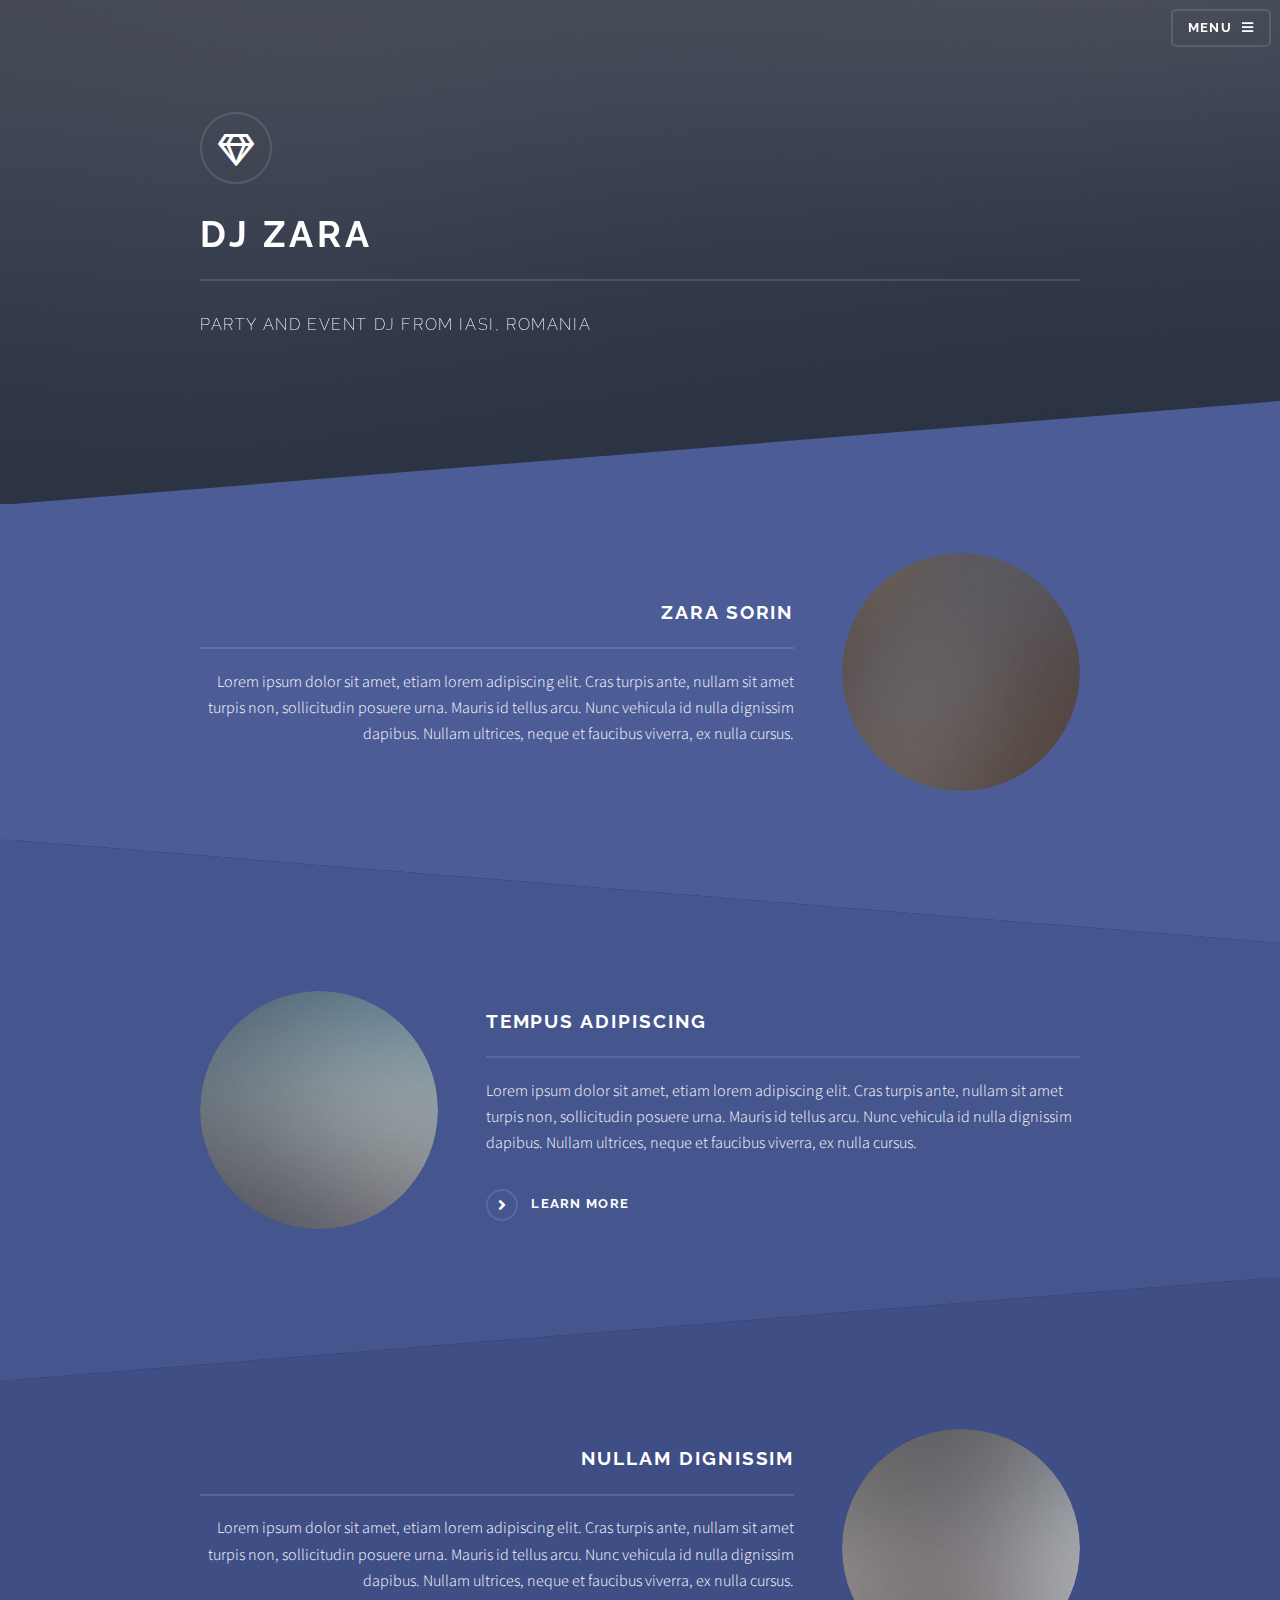
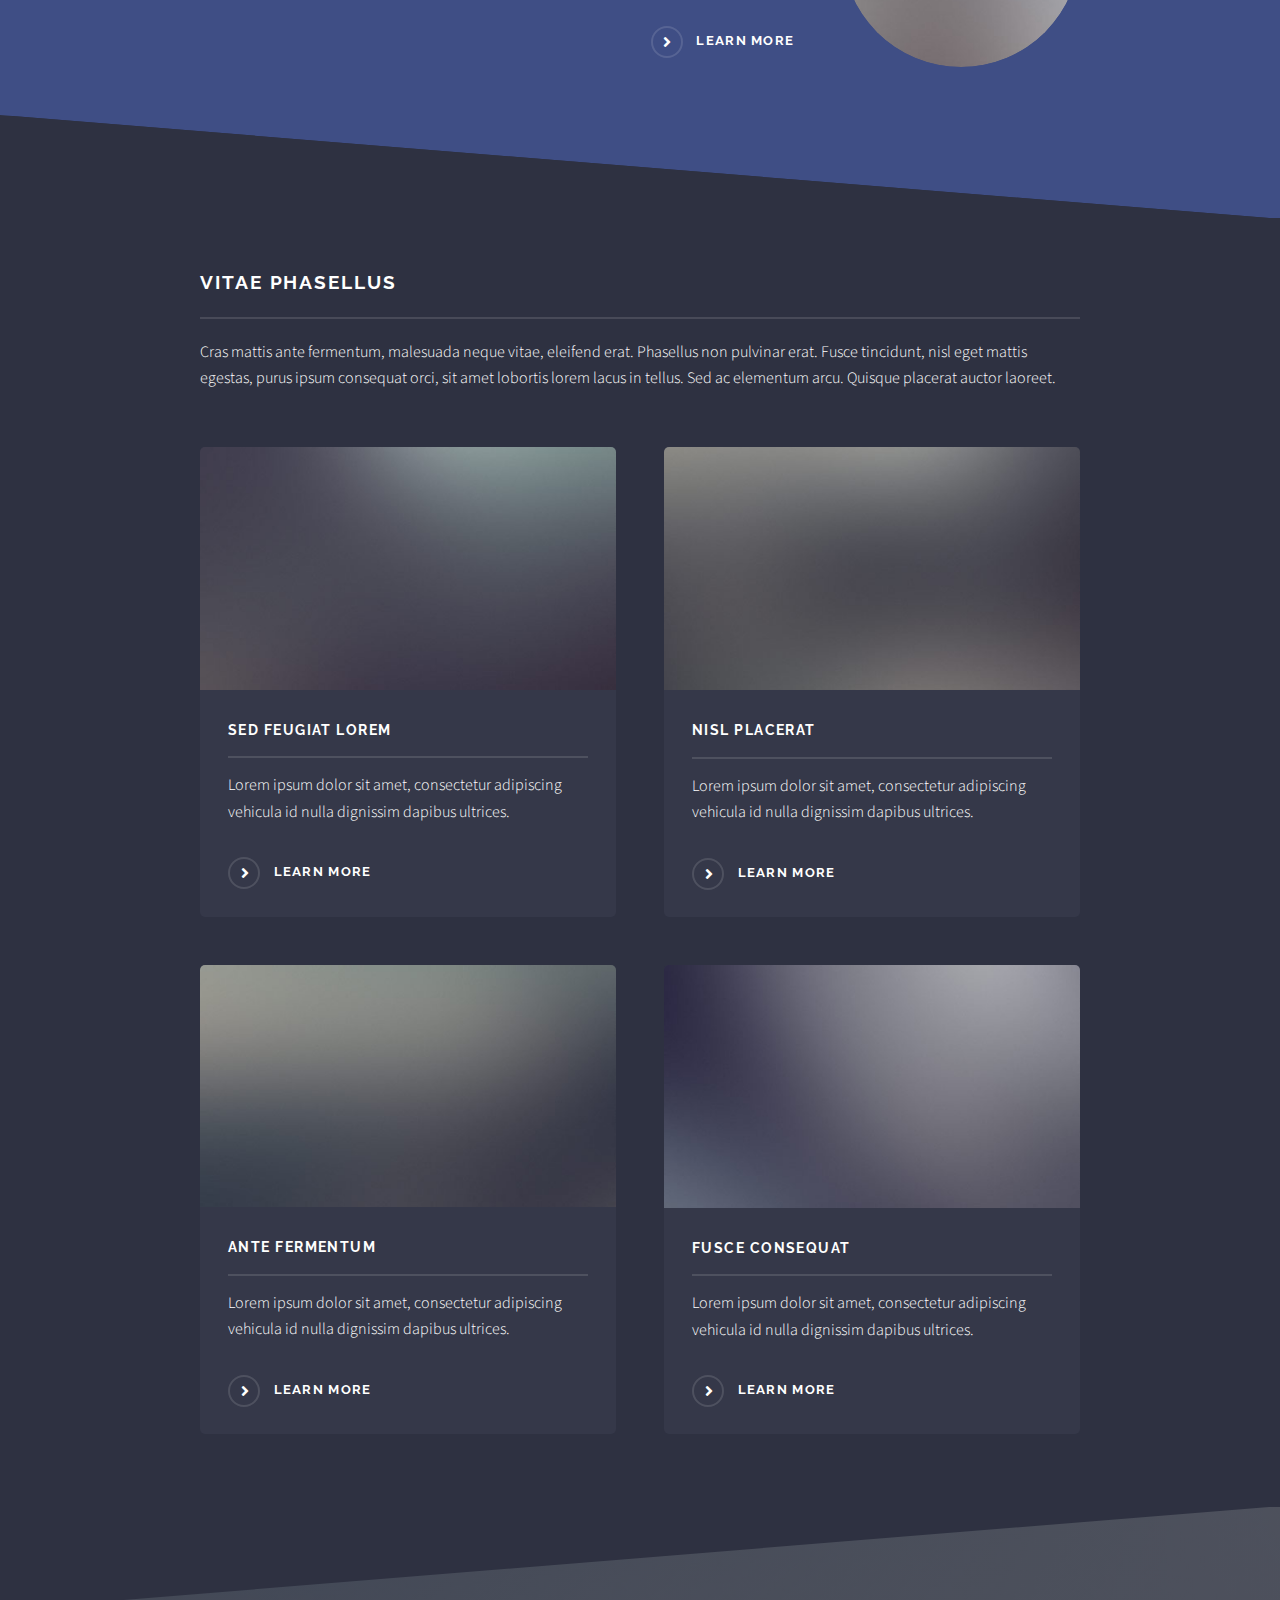
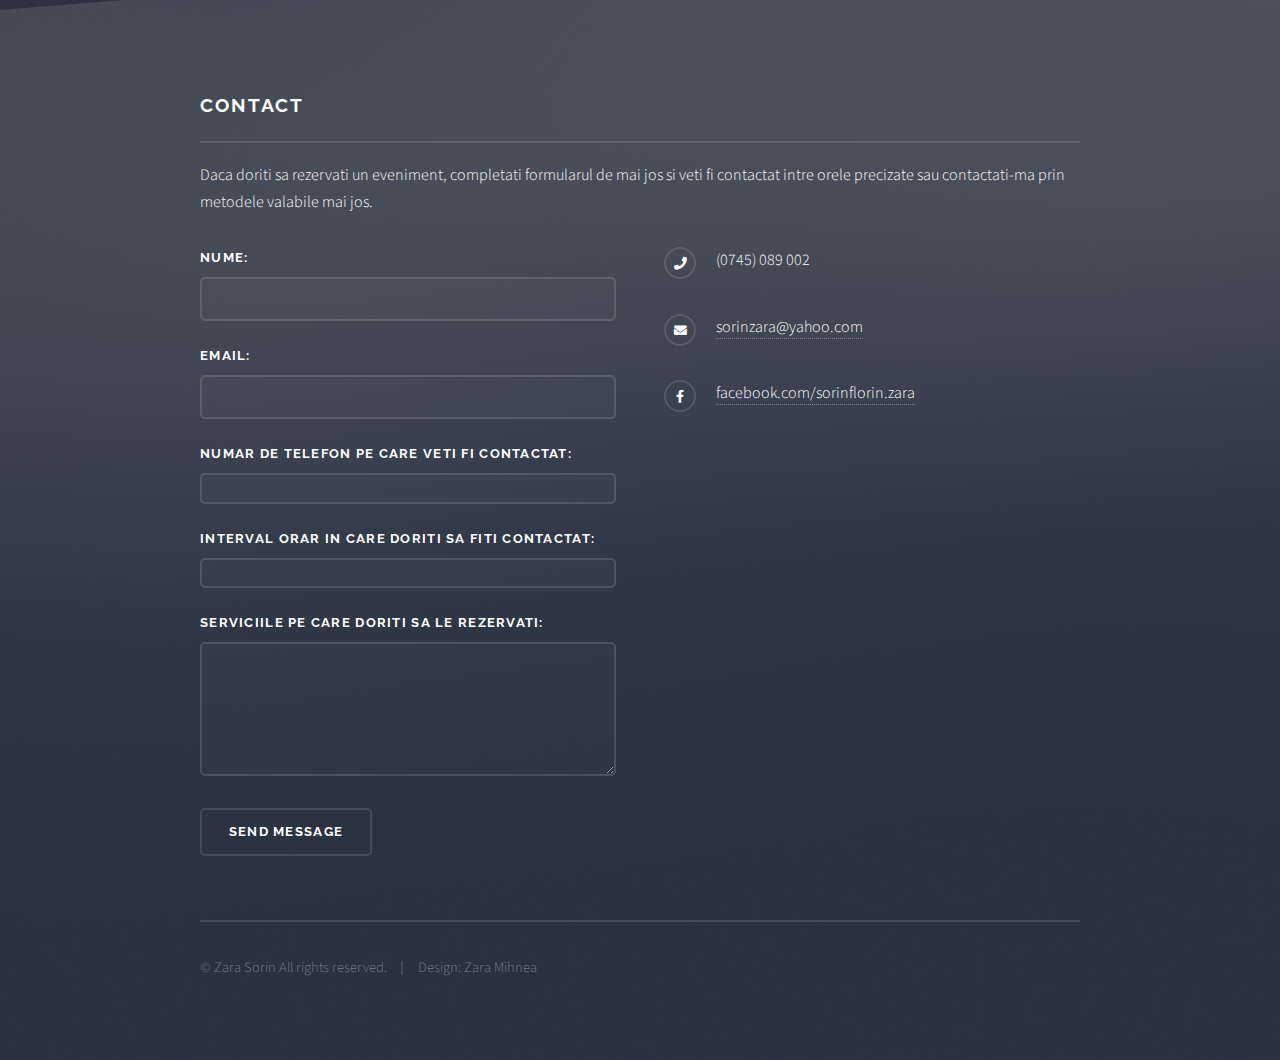
==== DjZARA/index.html @ 48b7e751 "Add files via upload" ====
<!DOCTYPE HTML>
<html>
	<head>
		<title>Dj Zara</title>
		<meta charset="utf-8" />
		<meta name="viewport" content="width=device-width, initial-scale=1, user-scalable=no" />
		<link rel="stylesheet" href="assets/css/main.css" />
		<noscript><link rel="stylesheet" href="assets/css/noscript.css" /></noscript>
	</head>
	<body class="is-preload">

		<!-- Page Wrapper -->
			<div id="page-wrapper">

				<!-- Header -->
					<header id="header" class="alt">
						<h1><a href="index.html">DJ Zara</a></h1>
						<nav>
							<a href="#menu">Menu</a>
						</nav>
					</header>

				<!-- Menu -->
					<nav id="menu">
						<div class="inner">
							<h2>Menu</h2>
							<ul class="links">
								<li><a href="index.html">Home</a></li>
								<li><a href="generic.html">Despre mine</a></li>
								<li><a href="elements.html">Cu ce lucrez</a></li>
							</ul>
							<a href="#" class="close">Close</a>
						</div>
					</nav>

				<!-- Banner -->
					<section id="banner">
						<div class="inner">
							<div class="logo"><span class="icon fa-gem"></span></div>
							<h2>Dj Zara</h2>
							<p>Party and event dj from Iasi, Romania </a></p>
						</div>
					</section>

				<!-- Wrapper -->
					<section id="wrapper">

						<!-- One -->
							<section id="one" class="wrapper spotlight style1">
								<div class="inner">
									<a href="#" class="image"><img src="images/pic01.jpg" alt="" /></a>
									<div class="content">
										<h2 class="major">Zara Sorin</h2>
										<p>Lorem ipsum dolor sit amet, etiam lorem adipiscing elit. Cras turpis ante, nullam sit amet turpis non, sollicitudin posuere urna. Mauris id tellus arcu. Nunc vehicula id nulla dignissim dapibus. Nullam ultrices, neque et faucibus viverra, ex nulla cursus.</p>
									</div>
								</div>
							</section>

						<!-- Two -->
							<section id="two" class="wrapper alt spotlight style2">
								<div class="inner">
									<a href="#" class="image"><img src="images/pic02.jpg" alt="" /></a>
									<div class="content">
										<h2 class="major">Tempus adipiscing</h2>
										<p>Lorem ipsum dolor sit amet, etiam lorem adipiscing elit. Cras turpis ante, nullam sit amet turpis non, sollicitudin posuere urna. Mauris id tellus arcu. Nunc vehicula id nulla dignissim dapibus. Nullam ultrices, neque et faucibus viverra, ex nulla cursus.</p>
										<a href="#" class="special">Learn more</a>
									</div>
								</div>
							</section>

						<!-- Three -->
							<section id="three" class="wrapper spotlight style3">
								<div class="inner">
									<a href="#" class="image"><img src="images/pic03.jpg" alt="" /></a>
									<div class="content">
										<h2 class="major">Nullam dignissim</h2>
										<p>Lorem ipsum dolor sit amet, etiam lorem adipiscing elit. Cras turpis ante, nullam sit amet turpis non, sollicitudin posuere urna. Mauris id tellus arcu. Nunc vehicula id nulla dignissim dapibus. Nullam ultrices, neque et faucibus viverra, ex nulla cursus.</p>
										<a href="#" class="special">Learn more</a>
									</div>
								</div>
							</section>

						<!-- Four -->
							<section id="four" class="wrapper alt style1">
								<div class="inner">
									<h2 class="major">Vitae phasellus</h2>
									<p>Cras mattis ante fermentum, malesuada neque vitae, eleifend erat. Phasellus non pulvinar erat. Fusce tincidunt, nisl eget mattis egestas, purus ipsum consequat orci, sit amet lobortis lorem lacus in tellus. Sed ac elementum arcu. Quisque placerat auctor laoreet.</p>
									<section class="features">
										<article>
											<a href="#" class="image"><img src="images/pic04.jpg" alt="" /></a>
											<h3 class="major">Sed feugiat lorem</h3>
											<p>Lorem ipsum dolor sit amet, consectetur adipiscing vehicula id nulla dignissim dapibus ultrices.</p>
											<a href="#" class="special">Learn more</a>
										</article>
										<article>
											<a href="#" class="image"><img src="images/pic05.jpg" alt="" /></a>
											<h3 class="major">Nisl placerat</h3>
											<p>Lorem ipsum dolor sit amet, consectetur adipiscing vehicula id nulla dignissim dapibus ultrices.</p>
											<a href="#" class="special">Learn more</a>
										</article>
										<article>
											<a href="#" class="image"><img src="images/pic06.jpg" alt="" /></a>
											<h3 class="major">Ante fermentum</h3>
											<p>Lorem ipsum dolor sit amet, consectetur adipiscing vehicula id nulla dignissim dapibus ultrices.</p>
											<a href="#" class="special">Learn more</a>
										</article>
										<article>
											<a href="#" class="image"><img src="images/pic07.jpg" alt="" /></a>
											<h3 class="major">Fusce consequat</h3>
											<p>Lorem ipsum dolor sit amet, consectetur adipiscing vehicula id nulla dignissim dapibus ultrices.</p>
											<a href="#" class="special">Learn more</a>
										</article>
									</section>
								</div>
							</section>

					</section>

				<!-- Footer -->
					<section id="footer">
						<div class="inner">
							<h2 class="major">Contact</h2>
							<p>Daca doriti sa rezervati un eveniment, completati formularul de mai jos si veti fi contactat intre orele precizate sau contactati-ma prin metodele valabile mai jos.</p>
							<form name="contact" method="POST" netlify-honeypot="bot-field" data-netlify="true">
								<div class="fields">
									<div class="field" >
										<label for="name">Nume:</label>
										<input type="text" name="name" id="name" />
									</div>
									<div class="field">
										<label for="email">Email:</label>
										<input type="email" name="email" id="email" />
									</div>
									<div class="field">
										<label for="tel">Numar de telefon pe care veti fi contactat:</label>
										<input type="tel" name="tel" id="tel" />
									</div>
									<div class="field">
										<label for="tel">Interval orar in care doriti sa fiti contactat:</label>
										<input type="tel" name="tel" id="tel" />
									</div>
									<div class="field">
										<label for="message">Serviciile pe care doriti sa le rezervati:</label>
										<textarea name="message" id="message" rows="4"></textarea>
									</div>
								</div>
								<ul class="actions">
									<li><input type="submit" value="Send Message" /></li>
								</ul>
							</form>
							<ul class="contact">
								<li class="icon solid fa-phone">(0745) 089 002</li>
								<li class="icon solid fa-envelope"><a href="#">sorinzara@yahoo.com</a></li>
								<li class="icon brands fa-facebook-f"><a href="https://www.facebook.com/sorinflorin.zara">facebook.com/sorinflorin.zara</a></li>
							</ul>
							<ul class="copyright">
								<li>&copy; Zara Sorin All rights reserved.</li><li>Design: Zara Mihnea</a></li>
							</ul>
						</div>
					</section>

			</div>

		<!-- Scripts -->
			<script src="assets/js/jquery.min.js"></script>
			<script src="assets/js/jquery.scrollex.min.js"></script>
			<script src="assets/js/browser.min.js"></script>
			<script src="assets/js/breakpoints.min.js"></script>
			<script src="assets/js/util.js"></script>
			<script src="assets/js/main.js"></script>

	</body>
</html>
---- DjZARA/assets/css/main.css ----
@import url(fontawesome-all.min.css);
@import url("https://fonts.googleapis.com/css?family=Raleway:200,700|Source+Sans+Pro:300,600,300italic,600italic");

html, body, div, span, applet, object,
iframe, h1, h2, h3, h4, h5, h6, p, blockquote,
pre, a, abbr, acronym, address, big, cite,
code, del, dfn, em, img, ins, kbd, q, s, samp,
small, strike, strong, sub, sup, tt, var, b,
u, i, center, dl, dt, dd, ol, ul, li, fieldset,
form, label, legend, table, caption, tbody,
tfoot, thead, tr, th, td, article, aside,
canvas, details, embed, figure, figcaption,
footer, header, hgroup, menu, nav, output, ruby,
section, summary, time, mark, audio, video {
	margin: 0;
	padding: 0;
	border: 0;
	font-size: 100%;
	font: inherit;
	vertical-align: baseline;}

article, aside, details, figcaption, figure,
footer, header, hgroup, menu, nav, section {
	display: block;}

body {
	line-height: 1;
}

ol, ul {
	list-style: none;
}

blockquote, q {
	quotes: none;
}

	blockquote:before, blockquote:after, q:before, q:after {
		content: '';
		content: none;
	}

table {
	border-collapse: collapse;
	border-spacing: 0;
}

body {
	-webkit-text-size-adjust: none;
}

mark {
	background-color: transparent;
	color: inherit;
}

input::-moz-focus-inner {
	border: 0;
	padding: 0;
}

input, select, textarea {
	-moz-appearance: none;
	-webkit-appearance: none;
	-ms-appearance: none;
	appearance: none;
}

/* Basic */

	@-ms-viewport {
		width: device-width;
	}

	body {
		-ms-overflow-style: scrollbar;
	}

	@media screen and (max-width: 480px) {

		html, body {
			min-width: 320px;
		}

	}

	html {
		box-sizing: border-box;
	}

	*, *:before, *:after {
		box-sizing: inherit;
	}

	body {
		background-color: #2e3141;
		background-image: linear-gradient(to top, rgba(46, 49, 65, 0.8), rgba(46, 49, 65, 0.8)), url("../../images/bg.jpg");
		background-size: auto,
 cover;
		background-attachment: fixed,
 fixed;
		background-position: center,
 center;
	}

		body.is-preload *, body.is-preload *:before, body.is-preload *:after {
			-moz-animation: none !important;
			-webkit-animation: none !important;
			-ms-animation: none !important;
			animation: none !important;
			-moz-transition: none !important;
			-webkit-transition: none !important;
			-ms-transition: none !important;
			transition: none !important;
		}

/* Type */

	body, input, select, textarea {
		color: #ffffff;
		font-family: "Source Sans Pro", Helvetica, sans-serif;
		font-size: 16.5pt;
		font-weight: 300;
		line-height: 1.65;
	}

		@media screen and (max-width: 1680px) {

			body, input, select, textarea {
				font-size: 13pt;
			}

		}

		@media screen and (max-width: 1280px) {

			body, input, select, textarea {
				font-size: 12pt;
			}

		}

		@media screen and (max-width: 980px) {

			body, input, select, textarea {
				font-size: 12pt;
			}

		}

		@media screen and (max-width: 736px) {

			body, input, select, textarea {
				font-size: 12pt;
			}

		}

		@media screen and (max-width: 480px) {

			body, input, select, textarea {
				font-size: 12pt;
			}

		}

	a {
		-moz-transition: color 0.2s ease-in-out, border-bottom-color 0.2s ease-in-out;
		-webkit-transition: color 0.2s ease-in-out, border-bottom-color 0.2s ease-in-out;
		-ms-transition: color 0.2s ease-in-out, border-bottom-color 0.2s ease-in-out;
		transition: color 0.2s ease-in-out, border-bottom-color 0.2s ease-in-out;
		border-bottom: dotted 1px rgba(255, 255, 255, 0.35);
		color: #ffffff;
		text-decoration: none;
	}

		a:hover {
			border-bottom-color: transparent;
			color: #ffffff !important;
		}

		a.special:not(.button) {
			text-decoration: none;
			border-bottom: 0;
			display: block;
			font-family: Raleway, Helvetica, sans-serif;
			font-size: 0.8em;
			font-weight: 700;
			letter-spacing: 0.1em;
			margin: 0 0 2em 0;
			text-transform: uppercase;
		}

			a.special:not(.button):before {
				-moz-osx-font-smoothing: grayscale;
				-webkit-font-smoothing: antialiased;
				display: inline-block;
				font-style: normal;
				font-variant: normal;
				text-rendering: auto;
				line-height: 1;
				text-transform: none !important;
				font-family: 'Font Awesome 5 Free';
				font-weight: 900;
			}

			a.special:not(.button):before {
				-moz-transition: background-color 0.2s ease-in-out;
				-webkit-transition: background-color 0.2s ease-in-out;
				-ms-transition: background-color 0.2s ease-in-out;
				transition: background-color 0.2s ease-in-out;
				border-radius: 100%;
				border: solid 2px rgba(255, 255, 255, 0.125);
				content: '\f105';
				display: inline-block;
				font-size: 1.25em;
				height: 2em;
				line-height: 1.75em;
				margin-right: 0.85em;
				text-align: center;
				text-indent: 0.15em;
				vertical-align: middle;
				width: 2em;
			}

			a.special:not(.button):hover:before {
				background-color: rgba(255, 255, 255, 0.025);
			}

			a.special:not(.button):active:before {
				background-color: rgba(255, 255, 255, 0.075);
			}

	strong, b {
		color: #ffffff;
		font-weight: 600;
	}

	em, i {
		font-style: italic;
	}

	p {
		margin: 0 0 2em 0;
	}

	h1, h2, h3, h4, h5, h6 {
		color: #ffffff;
		font-family: Raleway, Helvetica, sans-serif;
		font-weight: 700;
		letter-spacing: 0.1em;
		margin: 0 0 1em 0;
		text-transform: uppercase;
	}

		h1 a, h2 a, h3 a, h4 a, h5 a, h6 a {
			color: inherit;
			text-decoration: none;
			border-bottom: 0;
		}

		h1 span, h2 span, h3 span, h4 span, h5 span, h6 span {
			font-weight: 200;
		}

		h1.major, h2.major, h3.major, h4.major, h5.major, h6.major {
			padding-bottom: 1em;
			border-bottom: solid 2px rgba(255, 255, 255, 0.125);
		}

	h2 {
		font-size: 1.2em;
	}

	h3 {
		font-size: 0.9em;
	}

	h4 {
		font-size: 0.7em;
	}

	h5 {
		font-size: 0.7em;
	}

	h6 {
		font-size: 0.7em;
	}

	@media screen and (max-width: 736px) {

		h2 {
			font-size: 1em;
		}

		h3 {
			font-size: 0.8em;
		}

	}

	sub {
		font-size: 0.8em;
		position: relative;
		top: 0.5em;
	}

	sup {
		font-size: 0.8em;
		position: relative;
		top: -0.5em;
	}

	blockquote {
		border-left: solid 4px rgba(255, 255, 255, 0.125);
		font-style: italic;
		margin: 0 0 2em 0;
		padding: 0.5em 0 0.5em 2em;
	}

	code {
		background: rgba(255, 255, 255, 0.025);
		border-radius: 5px;
		border: solid 2px rgba(255, 255, 255, 0.125);
		font-family: "Courier New", monospace;
		font-size: 0.9em;
		margin: 0 0.25em;
		padding: 0.25em 0.65em;
	}

	pre {
		-webkit-overflow-scrolling: touch;
		font-family: "Courier New", monospace;
		font-size: 0.9em;
		margin: 0 0 2em 0;
	}

		pre code {
			display: block;
			line-height: 1.75em;
			padding: 1em 1.5em;
			overflow-x: auto;
		}

	hr {
		border: 0;
		border-bottom: solid 2px rgba(255, 255, 255, 0.125);
		margin: 2.5em 0;
	}

		hr.major {
			margin: 4em 0;
		}

	.align-left {
		text-align: left;
	}

	.align-center {
		text-align: center;
	}

	.align-right {
		text-align: right;
	}

/* Row */

	.row {
		display: flex;
		flex-wrap: wrap;
		box-sizing: border-box;
		align-items: stretch;
	}

		.row > * {
			box-sizing: border-box;
		}

		.row.gtr-uniform > * > :last-child {
			margin-bottom: 0;
		}

		.row.aln-left {
			justify-content: flex-start;
		}

		.row.aln-center {
			justify-content: center;
		}

		.row.aln-right {
			justify-content: flex-end;
		}

		.row.aln-top {
			align-items: flex-start;
		}

		.row.aln-middle {
			align-items: center;
		}

		.row.aln-bottom {
			align-items: flex-end;
		}

		.row > .imp {
			order: -1;
		}

		.row > .col-1 {
			width: 8.33333%;
		}

		.row > .off-1 {
			margin-left: 8.33333%;
		}

		.row > .col-2 {
			width: 16.66667%;
		}

		.row > .off-2 {
			margin-left: 16.66667%;
		}

		.row > .col-3 {
			width: 25%;
		}

		.row > .off-3 {
			margin-left: 25%;
		}

		.row > .col-4 {
			width: 33.33333%;
		}

		.row > .off-4 {
			margin-left: 33.33333%;
		}

		.row > .col-5 {
			width: 41.66667%;
		}

		.row > .off-5 {
			margin-left: 41.66667%;
		}

		.row > .col-6 {
			width: 50%;
		}

		.row > .off-6 {
			margin-left: 50%;
		}

		.row > .col-7 {
			width: 58.33333%;
		}

		.row > .off-7 {
			margin-left: 58.33333%;
		}

		.row > .col-8 {
			width: 66.66667%;
		}

		.row > .off-8 {
			margin-left: 66.66667%;
		}

		.row > .col-9 {
			width: 75%;
		}

		.row > .off-9 {
			margin-left: 75%;
		}

		.row > .col-10 {
			width: 83.33333%;
		}

		.row > .off-10 {
			margin-left: 83.33333%;
		}

		.row > .col-11 {
			width: 91.66667%;
		}

		.row > .off-11 {
			margin-left: 91.66667%;
		}

		.row > .col-12 {
			width: 100%;
		}

		.row > .off-12 {
			margin-left: 100%;
		}

		.row.gtr-0 {
			margin-top: 0;
			margin-left: 0em;
		}

			.row.gtr-0 > * {
				padding: 0 0 0 0em;
			}

			.row.gtr-0.gtr-uniform {
				margin-top: 0em;
			}

				.row.gtr-0.gtr-uniform > * {
					padding-top: 0em;
				}

		.row.gtr-25 {
			margin-top: 0;
			margin-left: -0.4375em;
		}

			.row.gtr-25 > * {
				padding: 0 0 0 0.4375em;
			}

			.row.gtr-25.gtr-uniform {
				margin-top: -0.4375em;
			}

				.row.gtr-25.gtr-uniform > * {
					padding-top: 0.4375em;
				}

		.row.gtr-50 {
			margin-top: 0;
			margin-left: -0.875em;
		}

			.row.gtr-50 > * {
				padding: 0 0 0 0.875em;
			}

			.row.gtr-50.gtr-uniform {
				margin-top: -0.875em;
			}

				.row.gtr-50.gtr-uniform > * {
					padding-top: 0.875em;
				}

		.row {
			margin-top: 0;
			margin-left: -1.75em;
		}

			.row > * {
				padding: 0 0 0 1.75em;
			}

			.row.gtr-uniform {
				margin-top: -1.75em;
			}

				.row.gtr-uniform > * {
					padding-top: 1.75em;
				}

		.row.gtr-150 {
			margin-top: 0;
			margin-left: -2.625em;
		}

			.row.gtr-150 > * {
				padding: 0 0 0 2.625em;
			}

			.row.gtr-150.gtr-uniform {
				margin-top: -2.625em;
			}

				.row.gtr-150.gtr-uniform > * {
					padding-top: 2.625em;
				}

		.row.gtr-200 {
			margin-top: 0;
			margin-left: -3.5em;
		}

			.row.gtr-200 > * {
				padding: 0 0 0 3.5em;
			}

			.row.gtr-200.gtr-uniform {
				margin-top: -3.5em;
			}

				.row.gtr-200.gtr-uniform > * {
					padding-top: 3.5em;
				}

		@media screen and (max-width: 1680px) {

			.row {
				display: flex;
				flex-wrap: wrap;
				box-sizing: border-box;
				align-items: stretch;
			}

				.row > * {
					box-sizing: border-box;
				}

				.row.gtr-uniform > * > :last-child {
					margin-bottom: 0;
				}

				.row.aln-left {
					justify-content: flex-start;
				}

				.row.aln-center {
					justify-content: center;
				}

				.row.aln-right {
					justify-content: flex-end;
				}

				.row.aln-top {
					align-items: flex-start;
				}

				.row.aln-middle {
					align-items: center;
				}

				.row.aln-bottom {
					align-items: flex-end;
				}

				.row > .imp-xlarge {
					order: -1;
				}

				.row > .col-1-xlarge {
					width: 8.33333%;
				}

				.row > .off-1-xlarge {
					margin-left: 8.33333%;
				}

				.row > .col-2-xlarge {
					width: 16.66667%;
				}

				.row > .off-2-xlarge {
					margin-left: 16.66667%;
				}

				.row > .col-3-xlarge {
					width: 25%;
				}

				.row > .off-3-xlarge {
					margin-left: 25%;
				}

				.row > .col-4-xlarge {
					width: 33.33333%;
				}

				.row > .off-4-xlarge {
					margin-left: 33.33333%;
				}

				.row > .col-5-xlarge {
					width: 41.66667%;
				}

				.row > .off-5-xlarge {
					margin-left: 41.66667%;
				}

				.row > .col-6-xlarge {
					width: 50%;
				}

				.row > .off-6-xlarge {
					margin-left: 50%;
				}

				.row > .col-7-xlarge {
					width: 58.33333%;
				}

				.row > .off-7-xlarge {
					margin-left: 58.33333%;
				}

				.row > .col-8-xlarge {
					width: 66.66667%;
				}

				.row > .off-8-xlarge {
					margin-left: 66.66667%;
				}

				.row > .col-9-xlarge {
					width: 75%;
				}

				.row > .off-9-xlarge {
					margin-left: 75%;
				}

				.row > .col-10-xlarge {
					width: 83.33333%;
				}

				.row > .off-10-xlarge {
					margin-left: 83.33333%;
				}

				.row > .col-11-xlarge {
					width: 91.66667%;
				}

				.row > .off-11-xlarge {
					margin-left: 91.66667%;
				}

				.row > .col-12-xlarge {
					width: 100%;
				}

				.row > .off-12-xlarge {
					margin-left: 100%;
				}

				.row.gtr-0 {
					margin-top: 0;
					margin-left: 0em;
				}

					.row.gtr-0 > * {
						padding: 0 0 0 0em;
					}

					.row.gtr-0.gtr-uniform {
						margin-top: 0em;
					}

						.row.gtr-0.gtr-uniform > * {
							padding-top: 0em;
						}

				.row.gtr-25 {
					margin-top: 0;
					margin-left: -0.4375em;
				}

					.row.gtr-25 > * {
						padding: 0 0 0 0.4375em;
					}

					.row.gtr-25.gtr-uniform {
						margin-top: -0.4375em;
					}

						.row.gtr-25.gtr-uniform > * {
							padding-top: 0.4375em;
						}

				.row.gtr-50 {
					margin-top: 0;
					margin-left: -0.875em;
				}

					.row.gtr-50 > * {
						padding: 0 0 0 0.875em;
					}

					.row.gtr-50.gtr-uniform {
						margin-top: -0.875em;
					}

						.row.gtr-50.gtr-uniform > * {
							padding-top: 0.875em;
						}

				.row {
					margin-top: 0;
					margin-left: -1.75em;
				}

					.row > * {
						padding: 0 0 0 1.75em;
					}

					.row.gtr-uniform {
						margin-top: -1.75em;
					}

						.row.gtr-uniform > * {
							padding-top: 1.75em;
						}

				.row.gtr-150 {
					margin-top: 0;
					margin-left: -2.625em;
				}

					.row.gtr-150 > * {
						padding: 0 0 0 2.625em;
					}

					.row.gtr-150.gtr-uniform {
						margin-top: -2.625em;
					}

						.row.gtr-150.gtr-uniform > * {
							padding-top: 2.625em;
						}

				.row.gtr-200 {
					margin-top: 0;
					margin-left: -3.5em;
				}

					.row.gtr-200 > * {
						padding: 0 0 0 3.5em;
					}

					.row.gtr-200.gtr-uniform {
						margin-top: -3.5em;
					}

						.row.gtr-200.gtr-uniform > * {
							padding-top: 3.5em;
						}

		}

		@media screen and (max-width: 1280px) {

			.row {
				display: flex;
				flex-wrap: wrap;
				box-sizing: border-box;
				align-items: stretch;
			}

				.row > * {
					box-sizing: border-box;
				}

				.row.gtr-uniform > * > :last-child {
					margin-bottom: 0;
				}

				.row.aln-left {
					justify-content: flex-start;
				}

				.row.aln-center {
					justify-content: center;
				}

				.row.aln-right {
					justify-content: flex-end;
				}

				.row.aln-top {
					align-items: flex-start;
				}

				.row.aln-middle {
					align-items: center;
				}

				.row.aln-bottom {
					align-items: flex-end;
				}

				.row > .imp-large {
					order: -1;
				}

				.row > .col-1-large {
					width: 8.33333%;
				}

				.row > .off-1-large {
					margin-left: 8.33333%;
				}

				.row > .col-2-large {
					width: 16.66667%;
				}

				.row > .off-2-large {
					margin-left: 16.66667%;
				}

				.row > .col-3-large {
					width: 25%;
				}

				.row > .off-3-large {
					margin-left: 25%;
				}

				.row > .col-4-large {
					width: 33.33333%;
				}

				.row > .off-4-large {
					margin-left: 33.33333%;
				}

				.row > .col-5-large {
					width: 41.66667%;
				}

				.row > .off-5-large {
					margin-left: 41.66667%;
				}

				.row > .col-6-large {
					width: 50%;
				}

				.row > .off-6-large {
					margin-left: 50%;
				}

				.row > .col-7-large {
					width: 58.33333%;
				}

				.row > .off-7-large {
					margin-left: 58.33333%;
				}

				.row > .col-8-large {
					width: 66.66667%;
				}

				.row > .off-8-large {
					margin-left: 66.66667%;
				}

				.row > .col-9-large {
					width: 75%;
				}

				.row > .off-9-large {
					margin-left: 75%;
				}

				.row > .col-10-large {
					width: 83.33333%;
				}

				.row > .off-10-large {
					margin-left: 83.33333%;
				}

				.row > .col-11-large {
					width: 91.66667%;
				}

				.row > .off-11-large {
					margin-left: 91.66667%;
				}

				.row > .col-12-large {
					width: 100%;
				}

				.row > .off-12-large {
					margin-left: 100%;
				}

				.row.gtr-0 {
					margin-top: 0;
					margin-left: 0em;
				}

					.row.gtr-0 > * {
						padding: 0 0 0 0em;
					}

					.row.gtr-0.gtr-uniform {
						margin-top: 0em;
					}

						.row.gtr-0.gtr-uniform > * {
							padding-top: 0em;
						}

				.row.gtr-25 {
					margin-top: 0;
					margin-left: -0.4375em;
				}

					.row.gtr-25 > * {
						padding: 0 0 0 0.4375em;
					}

					.row.gtr-25.gtr-uniform {
						margin-top: -0.4375em;
					}

						.row.gtr-25.gtr-uniform > * {
							padding-top: 0.4375em;
						}

				.row.gtr-50 {
					margin-top: 0;
					margin-left: -0.875em;
				}

					.row.gtr-50 > * {
						padding: 0 0 0 0.875em;
					}

					.row.gtr-50.gtr-uniform {
						margin-top: -0.875em;
					}

						.row.gtr-50.gtr-uniform > * {
							padding-top: 0.875em;
						}

				.row {
					margin-top: 0;
					margin-left: -1.75em;
				}

					.row > * {
						padding: 0 0 0 1.75em;
					}

					.row.gtr-uniform {
						margin-top: -1.75em;
					}

						.row.gtr-uniform > * {
							padding-top: 1.75em;
						}

				.row.gtr-150 {
					margin-top: 0;
					margin-left: -2.625em;
				}

					.row.gtr-150 > * {
						padding: 0 0 0 2.625em;
					}

					.row.gtr-150.gtr-uniform {
						margin-top: -2.625em;
					}

						.row.gtr-150.gtr-uniform > * {
							padding-top: 2.625em;
						}

				.row.gtr-200 {
					margin-top: 0;
					margin-left: -3.5em;
				}

					.row.gtr-200 > * {
						padding: 0 0 0 3.5em;
					}

					.row.gtr-200.gtr-uniform {
						margin-top: -3.5em;
					}

						.row.gtr-200.gtr-uniform > * {
							padding-top: 3.5em;
						}

		}

		@media screen and (max-width: 980px) {

			.row {
				display: flex;
				flex-wrap: wrap;
				box-sizing: border-box;
				align-items: stretch;
			}

				.row > * {
					box-sizing: border-box;
				}

				.row.gtr-uniform > * > :last-child {
					margin-bottom: 0;
				}

				.row.aln-left {
					justify-content: flex-start;
				}

				.row.aln-center {
					justify-content: center;
				}

				.row.aln-right {
					justify-content: flex-end;
				}

				.row.aln-top {
					align-items: flex-start;
				}

				.row.aln-middle {
					align-items: center;
				}

				.row.aln-bottom {
					align-items: flex-end;
				}

				.row > .imp-medium {
					order: -1;
				}

				.row > .col-1-medium {
					width: 8.33333%;
				}

				.row > .off-1-medium {
					margin-left: 8.33333%;
				}

				.row > .col-2-medium {
					width: 16.66667%;
				}

				.row > .off-2-medium {
					margin-left: 16.66667%;
				}

				.row > .col-3-medium {
					width: 25%;
				}

				.row > .off-3-medium {
					margin-left: 25%;
				}

				.row > .col-4-medium {
					width: 33.33333%;
				}

				.row > .off-4-medium {
					margin-left: 33.33333%;
				}

				.row > .col-5-medium {
					width: 41.66667%;
				}

				.row > .off-5-medium {
					margin-left: 41.66667%;
				}

				.row > .col-6-medium {
					width: 50%;
				}

				.row > .off-6-medium {
					margin-left: 50%;
				}

				.row > .col-7-medium {
					width: 58.33333%;
				}

				.row > .off-7-medium {
					margin-left: 58.33333%;
				}

				.row > .col-8-medium {
					width: 66.66667%;
				}

				.row > .off-8-medium {
					margin-left: 66.66667%;
				}

				.row > .col-9-medium {
					width: 75%;
				}

				.row > .off-9-medium {
					margin-left: 75%;
				}

				.row > .col-10-medium {
					width: 83.33333%;
				}

				.row > .off-10-medium {
					margin-left: 83.33333%;
				}

				.row > .col-11-medium {
					width: 91.66667%;
				}

				.row > .off-11-medium {
					margin-left: 91.66667%;
				}

				.row > .col-12-medium {
					width: 100%;
				}

				.row > .off-12-medium {
					margin-left: 100%;
				}

				.row.gtr-0 {
					margin-top: 0;
					margin-left: 0em;
				}

					.row.gtr-0 > * {
						padding: 0 0 0 0em;
					}

					.row.gtr-0.gtr-uniform {
						margin-top: 0em;
					}

						.row.gtr-0.gtr-uniform > * {
							padding-top: 0em;
						}

				.row.gtr-25 {
					margin-top: 0;
					margin-left: -0.4375em;
				}

					.row.gtr-25 > * {
						padding: 0 0 0 0.4375em;
					}

					.row.gtr-25.gtr-uniform {
						margin-top: -0.4375em;
					}

						.row.gtr-25.gtr-uniform > * {
							padding-top: 0.4375em;
						}

				.row.gtr-50 {
					margin-top: 0;
					margin-left: -0.875em;
				}

					.row.gtr-50 > * {
						padding: 0 0 0 0.875em;
					}

					.row.gtr-50.gtr-uniform {
						margin-top: -0.875em;
					}

						.row.gtr-50.gtr-uniform > * {
							padding-top: 0.875em;
						}

				.row {
					margin-top: 0;
					margin-left: -1.75em;
				}

					.row > * {
						padding: 0 0 0 1.75em;
					}

					.row.gtr-uniform {
						margin-top: -1.75em;
					}

						.row.gtr-uniform > * {
							padding-top: 1.75em;
						}

				.row.gtr-150 {
					margin-top: 0;
					margin-left: -2.625em;
				}

					.row.gtr-150 > * {
						padding: 0 0 0 2.625em;
					}

					.row.gtr-150.gtr-uniform {
						margin-top: -2.625em;
					}

						.row.gtr-150.gtr-uniform > * {
							padding-top: 2.625em;
						}

				.row.gtr-200 {
					margin-top: 0;
					margin-left: -3.5em;
				}

					.row.gtr-200 > * {
						padding: 0 0 0 3.5em;
					}

					.row.gtr-200.gtr-uniform {
						margin-top: -3.5em;
					}

						.row.gtr-200.gtr-uniform > * {
							padding-top: 3.5em;
						}

		}

		@media screen and (max-width: 736px) {

			.row {
				display: flex;
				flex-wrap: wrap;
				box-sizing: border-box;
				align-items: stretch;
			}

				.row > * {
					box-sizing: border-box;
				}

				.row.gtr-uniform > * > :last-child {
					margin-bottom: 0;
				}

				.row.aln-left {
					justify-content: flex-start;
				}

				.row.aln-center {
					justify-content: center;
				}

				.row.aln-right {
					justify-content: flex-end;
				}

				.row.aln-top {
					align-items: flex-start;
				}

				.row.aln-middle {
					align-items: center;
				}

				.row.aln-bottom {
					align-items: flex-end;
				}

				.row > .imp-small {
					order: -1;
				}

				.row > .col-1-small {
					width: 8.33333%;
				}

				.row > .off-1-small {
					margin-left: 8.33333%;
				}

				.row > .col-2-small {
					width: 16.66667%;
				}

				.row > .off-2-small {
					margin-left: 16.66667%;
				}

				.row > .col-3-small {
					width: 25%;
				}

				.row > .off-3-small {
					margin-left: 25%;
				}

				.row > .col-4-small {
					width: 33.33333%;
				}

				.row > .off-4-small {
					margin-left: 33.33333%;
				}

				.row > .col-5-small {
					width: 41.66667%;
				}

				.row > .off-5-small {
					margin-left: 41.66667%;
				}

				.row > .col-6-small {
					width: 50%;
				}

				.row > .off-6-small {
					margin-left: 50%;
				}

				.row > .col-7-small {
					width: 58.33333%;
				}

				.row > .off-7-small {
					margin-left: 58.33333%;
				}

				.row > .col-8-small {
					width: 66.66667%;
				}

				.row > .off-8-small {
					margin-left: 66.66667%;
				}

				.row > .col-9-small {
					width: 75%;
				}

				.row > .off-9-small {
					margin-left: 75%;
				}

				.row > .col-10-small {
					width: 83.33333%;
				}

				.row > .off-10-small {
					margin-left: 83.33333%;
				}

				.row > .col-11-small {
					width: 91.66667%;
				}

				.row > .off-11-small {
					margin-left: 91.66667%;
				}

				.row > .col-12-small {
					width: 100%;
				}

				.row > .off-12-small {
					margin-left: 100%;
				}

				.row.gtr-0 {
					margin-top: 0;
					margin-left: 0em;
				}

					.row.gtr-0 > * {
						padding: 0 0 0 0em;
					}

					.row.gtr-0.gtr-uniform {
						margin-top: 0em;
					}

						.row.gtr-0.gtr-uniform > * {
							padding-top: 0em;
						}

				.row.gtr-25 {
					margin-top: 0;
					margin-left: -0.3125em;
				}

					.row.gtr-25 > * {
						padding: 0 0 0 0.3125em;
					}

					.row.gtr-25.gtr-uniform {
						margin-top: -0.3125em;
					}

						.row.gtr-25.gtr-uniform > * {
							padding-top: 0.3125em;
						}

				.row.gtr-50 {
					margin-top: 0;
					margin-left: -0.625em;
				}

					.row.gtr-50 > * {
						padding: 0 0 0 0.625em;
					}

					.row.gtr-50.gtr-uniform {
						margin-top: -0.625em;
					}

						.row.gtr-50.gtr-uniform > * {
							padding-top: 0.625em;
						}

				.row {
					margin-top: 0;
					margin-left: -1.25em;
				}

					.row > * {
						padding: 0 0 0 1.25em;
					}

					.row.gtr-uniform {
						margin-top: -1.25em;
					}

						.row.gtr-uniform > * {
							padding-top: 1.25em;
						}

				.row.gtr-150 {
					margin-top: 0;
					margin-left: -1.875em;
				}

					.row.gtr-150 > * {
						padding: 0 0 0 1.875em;
					}

					.row.gtr-150.gtr-uniform {
						margin-top: -1.875em;
					}

						.row.gtr-150.gtr-uniform > * {
							padding-top: 1.875em;
						}

				.row.gtr-200 {
					margin-top: 0;
					margin-left: -2.5em;
				}

					.row.gtr-200 > * {
						padding: 0 0 0 2.5em;
					}

					.row.gtr-200.gtr-uniform {
						margin-top: -2.5em;
					}

						.row.gtr-200.gtr-uniform > * {
							padding-top: 2.5em;
						}

		}

		@media screen and (max-width: 480px) {

			.row {
				display: flex;
				flex-wrap: wrap;
				box-sizing: border-box;
				align-items: stretch;
			}

				.row > * {
					box-sizing: border-box;
				}

				.row.gtr-uniform > * > :last-child {
					margin-bottom: 0;
				}

				.row.aln-left {
					justify-content: flex-start;
				}

				.row.aln-center {
					justify-content: center;
				}

				.row.aln-right {
					justify-content: flex-end;
				}

				.row.aln-top {
					align-items: flex-start;
				}

				.row.aln-middle {
					align-items: center;
				}

				.row.aln-bottom {
					align-items: flex-end;
				}

				.row > .imp-xsmall {
					order: -1;
				}

				.row > .col-1-xsmall {
					width: 8.33333%;
				}

				.row > .off-1-xsmall {
					margin-left: 8.33333%;
				}

				.row > .col-2-xsmall {
					width: 16.66667%;
				}

				.row > .off-2-xsmall {
					margin-left: 16.66667%;
				}

				.row > .col-3-xsmall {
					width: 25%;
				}

				.row > .off-3-xsmall {
					margin-left: 25%;
				}

				.row > .col-4-xsmall {
					width: 33.33333%;
				}

				.row > .off-4-xsmall {
					margin-left: 33.33333%;
				}

				.row > .col-5-xsmall {
					width: 41.66667%;
				}

				.row > .off-5-xsmall {
					margin-left: 41.66667%;
				}

				.row > .col-6-xsmall {
					width: 50%;
				}

				.row > .off-6-xsmall {
					margin-left: 50%;
				}

				.row > .col-7-xsmall {
					width: 58.33333%;
				}

				.row > .off-7-xsmall {
					margin-left: 58.33333%;
				}

				.row > .col-8-xsmall {
					width: 66.66667%;
				}

				.row > .off-8-xsmall {
					margin-left: 66.66667%;
				}

				.row > .col-9-xsmall {
					width: 75%;
				}

				.row > .off-9-xsmall {
					margin-left: 75%;
				}

				.row > .col-10-xsmall {
					width: 83.33333%;
				}

				.row > .off-10-xsmall {
					margin-left: 83.33333%;
				}

				.row > .col-11-xsmall {
					width: 91.66667%;
				}

				.row > .off-11-xsmall {
					margin-left: 91.66667%;
				}

				.row > .col-12-xsmall {
					width: 100%;
				}

				.row > .off-12-xsmall {
					margin-left: 100%;
				}

				.row.gtr-0 {
					margin-top: 0;
					margin-left: 0em;
				}

					.row.gtr-0 > * {
						padding: 0 0 0 0em;
					}

					.row.gtr-0.gtr-uniform {
						margin-top: 0em;
					}

						.row.gtr-0.gtr-uniform > * {
							padding-top: 0em;
						}

				.row.gtr-25 {
					margin-top: 0;
					margin-left: -0.3125em;
				}

					.row.gtr-25 > * {
						padding: 0 0 0 0.3125em;
					}

					.row.gtr-25.gtr-uniform {
						margin-top: -0.3125em;
					}

						.row.gtr-25.gtr-uniform > * {
							padding-top: 0.3125em;
						}

				.row.gtr-50 {
					margin-top: 0;
					margin-left: -0.625em;
				}

					.row.gtr-50 > * {
						padding: 0 0 0 0.625em;
					}

					.row.gtr-50.gtr-uniform {
						margin-top: -0.625em;
					}

						.row.gtr-50.gtr-uniform > * {
							padding-top: 0.625em;
						}

				.row {
					margin-top: 0;
					margin-left: -1.25em;
				}

					.row > * {
						padding: 0 0 0 1.25em;
					}

					.row.gtr-uniform {
						margin-top: -1.25em;
					}

						.row.gtr-uniform > * {
							padding-top: 1.25em;
						}

				.row.gtr-150 {
					margin-top: 0;
					margin-left: -1.875em;
				}

					.row.gtr-150 > * {
						padding: 0 0 0 1.875em;
					}

					.row.gtr-150.gtr-uniform {
						margin-top: -1.875em;
					}

						.row.gtr-150.gtr-uniform > * {
							padding-top: 1.875em;
						}

				.row.gtr-200 {
					margin-top: 0;
					margin-left: -2.5em;
				}

					.row.gtr-200 > * {
						padding: 0 0 0 2.5em;
					}

					.row.gtr-200.gtr-uniform {
						margin-top: -2.5em;
					}

						.row.gtr-200.gtr-uniform > * {
							padding-top: 2.5em;
						}

		}

		@media screen and (max-width: 360px) {

			.row {
				display: flex;
				flex-wrap: wrap;
				box-sizing: border-box;
				align-items: stretch;
			}

				.row > * {
					box-sizing: border-box;
				}

				.row.gtr-uniform > * > :last-child {
					margin-bottom: 0;
				}

				.row.aln-left {
					justify-content: flex-start;
				}

				.row.aln-center {
					justify-content: center;
				}

				.row.aln-right {
					justify-content: flex-end;
				}

				.row.aln-top {
					align-items: flex-start;
				}

				.row.aln-middle {
					align-items: center;
				}

				.row.aln-bottom {
					align-items: flex-end;
				}

				.row > .imp-xxsmall {
					order: -1;
				}

				.row > .col-1-xxsmall {
					width: 8.33333%;
				}

				.row > .off-1-xxsmall {
					margin-left: 8.33333%;
				}

				.row > .col-2-xxsmall {
					width: 16.66667%;
				}

				.row > .off-2-xxsmall {
					margin-left: 16.66667%;
				}

				.row > .col-3-xxsmall {
					width: 25%;
				}

				.row > .off-3-xxsmall {
					margin-left: 25%;
				}

				.row > .col-4-xxsmall {
					width: 33.33333%;
				}

				.row > .off-4-xxsmall {
					margin-left: 33.33333%;
				}

				.row > .col-5-xxsmall {
					width: 41.66667%;
				}

				.row > .off-5-xxsmall {
					margin-left: 41.66667%;
				}

				.row > .col-6-xxsmall {
					width: 50%;
				}

				.row > .off-6-xxsmall {
					margin-left: 50%;
				}

				.row > .col-7-xxsmall {
					width: 58.33333%;
				}

				.row > .off-7-xxsmall {
					margin-left: 58.33333%;
				}

				.row > .col-8-xxsmall {
					width: 66.66667%;
				}

				.row > .off-8-xxsmall {
					margin-left: 66.66667%;
				}

				.row > .col-9-xxsmall {
					width: 75%;
				}

				.row > .off-9-xxsmall {
					margin-left: 75%;
				}

				.row > .col-10-xxsmall {
					width: 83.33333%;
				}

				.row > .off-10-xxsmall {
					margin-left: 83.33333%;
				}

				.row > .col-11-xxsmall {
					width: 91.66667%;
				}

				.row > .off-11-xxsmall {
					margin-left: 91.66667%;
				}

				.row > .col-12-xxsmall {
					width: 100%;
				}

				.row > .off-12-xxsmall {
					margin-left: 100%;
				}

				.row.gtr-0 {
					margin-top: 0;
					margin-left: 0em;
				}

					.row.gtr-0 > * {
						padding: 0 0 0 0em;
					}

					.row.gtr-0.gtr-uniform {
						margin-top: 0em;
					}

						.row.gtr-0.gtr-uniform > * {
							padding-top: 0em;
						}

				.row.gtr-25 {
					margin-top: 0;
					margin-left: -0.3125em;
				}

					.row.gtr-25 > * {
						padding: 0 0 0 0.3125em;
					}

					.row.gtr-25.gtr-uniform {
						margin-top: -0.3125em;
					}

						.row.gtr-25.gtr-uniform > * {
							padding-top: 0.3125em;
						}

				.row.gtr-50 {
					margin-top: 0;
					margin-left: -0.625em;
				}

					.row.gtr-50 > * {
						padding: 0 0 0 0.625em;
					}

					.row.gtr-50.gtr-uniform {
						margin-top: -0.625em;
					}

						.row.gtr-50.gtr-uniform > * {
							padding-top: 0.625em;
						}

				.row {
					margin-top: 0;
					margin-left: -1.25em;
				}

					.row > * {
						padding: 0 0 0 1.25em;
					}

					.row.gtr-uniform {
						margin-top: -1.25em;
					}

						.row.gtr-uniform > * {
							padding-top: 1.25em;
						}

				.row.gtr-150 {
					margin-top: 0;
					margin-left: -1.875em;
				}

					.row.gtr-150 > * {
						padding: 0 0 0 1.875em;
					}

					.row.gtr-150.gtr-uniform {
						margin-top: -1.875em;
					}

						.row.gtr-150.gtr-uniform > * {
							padding-top: 1.875em;
						}

				.row.gtr-200 {
					margin-top: 0;
					margin-left: -2.5em;
				}

					.row.gtr-200 > * {
						padding: 0 0 0 2.5em;
					}

					.row.gtr-200.gtr-uniform {
						margin-top: -2.5em;
					}

						.row.gtr-200.gtr-uniform > * {
							padding-top: 2.5em;
						}

		}

/* Section/Article */

	section.special, article.special {
		text-align: center;
	}

/* Form */

	form {
		margin: 0 0 2em 0;
	}

		form > :last-child {
			margin-bottom: 0;
		}

		form > .fields {
			display: -moz-flex;
			display: -webkit-flex;
			display: -ms-flex;
			display: flex;
			-moz-flex-wrap: wrap;
			-webkit-flex-wrap: wrap;
			-ms-flex-wrap: wrap;
			flex-wrap: wrap;
			width: calc(100% + 3em);
			margin: -1.5em 0 2em -1.5em;
		}

			form > .fields > .field {
				-moz-flex-grow: 0;
				-webkit-flex-grow: 0;
				-ms-flex-grow: 0;
				flex-grow: 0;
				-moz-flex-shrink: 0;
				-webkit-flex-shrink: 0;
				-ms-flex-shrink: 0;
				flex-shrink: 0;
				padding: 1.5em 0 0 1.5em;
				width: calc(100% - 1.5em);
			}

				form > .fields > .field.half {
					width: calc(50% - 0.75em);
				}

				form > .fields > .field.third {
					width: calc(100%/3 - 0.5em);
				}

				form > .fields > .field.quarter {
					width: calc(25% - 0.375em);
				}

		@media screen and (max-width: 480px) {

			form > .fields {
				width: calc(100% + 3em);
				margin: -1.5em 0 2em -1.5em;
			}

				form > .fields > .field {
					padding: 1.5em 0 0 1.5em;
					width: calc(100% - 1.5em);
				}

					form > .fields > .field.half {
						width: calc(100% - 1.5em);
					}

					form > .fields > .field.third {
						width: calc(100% - 1.5em);
					}

					form > .fields > .field.quarter {
						width: calc(100% - 1.5em);
					}

		}

	label {
		color: #ffffff;
		display: block;
		font-family: Raleway, Helvetica, sans-serif;
		font-size: 0.8em;
		font-weight: 700;
		letter-spacing: 0.1em;
		margin: 0 0 0.7em 0;
		text-transform: uppercase;
	}

	input[type="text"],
	input[type="password"],
	input[type="email"],
	input[type="tel"],
	input [type="hour"],
	select,
	textarea {
		-moz-appearance: none;
		-webkit-appearance: none;
		-ms-appearance: none;
		appearance: none;
		background: rgba(255, 255, 255, 0.025);
		border-radius: 5px;
		border: none;
		border: solid 2px rgba(255, 255, 255, 0.125);
		color: inherit;
		display: block;
		outline: 0;
		padding: 0 1em;
		text-decoration: none;
		width: 100%;
	}

		input[type="text"]:invalid,
		input[type="password"]:invalid,
		input[type="email"]:invalid,
		input[type="tel"]:invalid,
		input [type="hour"]:invalid
		select:invalid,
		textarea:invalid {
			box-shadow: none;
		}

		input[type="text"]:focus,
		input[type="password"]:focus,
		input[type="email"]:focus,
		input[type="tel"]:focus,
		input [type="hour"]:focus,
		select:focus,
		textarea:focus {
			border-color: #5b6ba6;
		}

	select {
		background-image: url("data:image/svg+xml;charset=utf8,%3Csvg xmlns='http://www.w3.org/2000/svg' width='40' height='40' preserveAspectRatio='none' viewBox='0 0 40 40'%3E%3Cpath d='M9.4,12.3l10.4,10.4l10.4-10.4c0.2-0.2,0.5-0.4,0.9-0.4c0.3,0,0.6,0.1,0.9,0.4l3.3,3.3c0.2,0.2,0.4,0.5,0.4,0.9 c0,0.4-0.1,0.6-0.4,0.9L20.7,31.9c-0.2,0.2-0.5,0.4-0.9,0.4c-0.3,0-0.6-0.1-0.9-0.4L4.3,17.3c-0.2-0.2-0.4-0.5-0.4-0.9 c0-0.4,0.1-0.6,0.4-0.9l3.3-3.3c0.2-0.2,0.5-0.4,0.9-0.4S9.1,12.1,9.4,12.3z' fill='rgba(255, 255, 255, 0.125)' /%3E%3C/svg%3E");
		background-size: 1.25rem;
		background-repeat: no-repeat;
		background-position: calc(100% - 1rem) center;
		height: 2.75em;
		padding-right: 2.75em;
		text-overflow: ellipsis;
	}

		select option {
			color: #ffffff;
			background: #2e3141;
		}

		select:focus::-ms-value {
			background-color: transparent;
		}

		select::-ms-expand {
			display: none;
		}

	input[type="text"],
	input[type="password"],
	input[type="email"],
	select {
		height: 2.75em;
	}

	textarea {
		padding: 0.75em 1em;
	}

	input[type="checkbox"],
	input[type="radio"] {
		-moz-appearance: none;
		-webkit-appearance: none;
		-ms-appearance: none;
		appearance: none;
		display: block;
		float: left;
		margin-right: -2em;
		opacity: 0;
		width: 1em;
		z-index: -1;
	}

		input[type="checkbox"] + label,
		input[type="radio"] + label {
			text-decoration: none;
			color: #ffffff;
			cursor: pointer;
			display: inline-block;
			font-size: 1em;
			font-family: "Source Sans Pro", Helvetica, sans-serif;
			text-transform: none;
			letter-spacing: 0;
			font-weight: 300;
			padding-left: 2.4em;
			padding-right: 0.75em;
			position: relative;
		}

			input[type="checkbox"] + label:before,
			input[type="radio"] + label:before {
				-moz-osx-font-smoothing: grayscale;
				-webkit-font-smoothing: antialiased;
				display: inline-block;
				font-style: normal;
				font-variant: normal;
				text-rendering: auto;
				line-height: 1;
				text-transform: none !important;
				font-family: 'Font Awesome 5 Free';
				font-weight: 900;
			}

			input[type="checkbox"] + label:before,
			input[type="radio"] + label:before {
				background: rgba(255, 255, 255, 0.025);
				border-radius: 5px;
				border: solid 2px rgba(255, 255, 255, 0.125);
				content: '';
				display: inline-block;
				font-size: 0.8em;
				height: 2.0625em;
				left: 0;
				line-height: 2.0625em;
				position: absolute;
				text-align: center;
				top: 0;
				width: 2.0625em;
			}

		input[type="checkbox"]:checked + label:before,
		input[type="radio"]:checked + label:before {
			background: #ffffff;
			border-color: #ffffff;
			content: '\f00c';
			color: #2e3141;
		}

		input[type="checkbox"]:focus + label:before,
		input[type="radio"]:focus + label:before {
			border-color: #4c5c96;
		}

	input[type="checkbox"] + label:before {
		border-radius: 5px;
	}

	input[type="radio"] + label:before {
		border-radius: 100%;
	}

	::-webkit-input-placeholder {
		color: rgba(255, 255, 255, 0.35) !important;
		opacity: 1.0;
	}

	:-moz-placeholder {
		color: rgba(255, 255, 255, 0.35) !important;
		opacity: 1.0;
	}

	::-moz-placeholder {
		color: rgba(255, 255, 255, 0.35) !important;
		opacity: 1.0;
	}

	:-ms-input-placeholder {
		color: rgba(255, 255, 255, 0.35) !important;
		opacity: 1.0;
	}

/* Box */

	.box {
		border-radius: 5px;
		border: solid 2px rgba(255, 255, 255, 0.125);
		margin-bottom: 2em;
		padding: 1.5em;
	}

		.box > :last-child,
		.box > :last-child > :last-child,
		.box > :last-child > :last-child > :last-child {
			margin-bottom: 0;
		}

		.box.alt {
			border: 0;
			border-radius: 0;
			padding: 0;
		}

/* Icon */

	.icon {
		text-decoration: none;
		border-bottom: none;
		position: relative;
	}

		.icon:before {
			-moz-osx-font-smoothing: grayscale;
			-webkit-font-smoothing: antialiased;
			display: inline-block;
			font-style: normal;
			font-variant: normal;
			text-rendering: auto;
			line-height: 1;
			text-transform: none !important;
			font-family: 'Font Awesome 5 Free';
			font-weight: 400;
		}

		.icon > .label {
			display: none;
		}

		.icon:before {
			line-height: inherit;
		}

		.icon.solid:before {
			font-weight: 900;
		}

		.icon.brands:before {
			font-family: 'Font Awesome 5 Brands';
		}

/* Image */

	.image {
		border-radius: 5px;
		border: 0;
		display: inline-block;
		position: relative;
	}

		.image img {
			border-radius: 5px;
			display: block;
		}

		.image.left, .image.right {
			max-width: 40%;
		}

			.image.left img, .image.right img {
				width: 100%;
			}

		.image.left {
			float: left;
			padding: 0 1.5em 1em 0;
			top: 0.25em;
		}

		.image.right {
			float: right;
			padding: 0 0 1em 1.5em;
			top: 0.25em;
		}

		.image.fit {
			display: block;
			margin: 0 0 2em 0;
			width: 100%;
		}

			.image.fit img {
				width: 100%;
			}

		.image.main {
			display: block;
			margin: 0 0 3em 0;
			width: 100%;
		}

			.image.main img {
				width: 100%;
			}

/* List */

	ol {
		list-style: decimal;
		margin: 0 0 2em 0;
		padding-left: 1.25em;
	}

		ol li {
			padding-left: 0.25em;
		}

	ul {
		list-style: disc;
		margin: 0 0 2em 0;
		padding-left: 1em;
	}

		ul li {
			padding-left: 0.5em;
		}

		ul.alt {
			list-style: none;
			padding-left: 0;
		}

			ul.alt li {
				border-top: solid 1px rgba(255, 255, 255, 0.125);
				padding: 0.5em 0;
			}

				ul.alt li:first-child {
					border-top: 0;
					padding-top: 0;
				}

	dl {
		margin: 0 0 2em 0;
	}

		dl dt {
			display: block;
			font-weight: 600;
			margin: 0 0 1em 0;
		}

		dl dd {
			margin-left: 2em;
		}

/* Actions */

	ul.actions {
		display: -moz-flex;
		display: -webkit-flex;
		display: -ms-flex;
		display: flex;
		cursor: default;
		list-style: none;
		margin-left: -1em;
		padding-left: 0;
	}

		ul.actions li {
			padding: 0 0 0 1em;
			vertical-align: middle;
		}

		ul.actions.special {
			-moz-justify-content: center;
			-webkit-justify-content: center;
			-ms-justify-content: center;
			justify-content: center;
			width: 100%;
			margin-left: 0;
		}

			ul.actions.special li:first-child {
				padding-left: 0;
			}

		ul.actions.stacked {
			-moz-flex-direction: column;
			-webkit-flex-direction: column;
			-ms-flex-direction: column;
			flex-direction: column;
			margin-left: 0;
		}

			ul.actions.stacked li {
				padding: 1.3em 0 0 0;
			}

				ul.actions.stacked li:first-child {
					padding-top: 0;
				}

		ul.actions.fit {
			width: calc(100% + 1em);
		}

			ul.actions.fit li {
				-moz-flex-grow: 1;
				-webkit-flex-grow: 1;
				-ms-flex-grow: 1;
				flex-grow: 1;
				-moz-flex-shrink: 1;
				-webkit-flex-shrink: 1;
				-ms-flex-shrink: 1;
				flex-shrink: 1;
				width: 100%;
			}

				ul.actions.fit li > * {
					width: 100%;
				}

			ul.actions.fit.stacked {
				width: 100%;
			}

		@media screen and (max-width: 480px) {

			ul.actions:not(.fixed) {
				-moz-flex-direction: column;
				-webkit-flex-direction: column;
				-ms-flex-direction: column;
				flex-direction: column;
				margin-left: 0;
				width: 100% !important;
			}

				ul.actions:not(.fixed) li {
					-moz-flex-grow: 1;
					-webkit-flex-grow: 1;
					-ms-flex-grow: 1;
					flex-grow: 1;
					-moz-flex-shrink: 1;
					-webkit-flex-shrink: 1;
					-ms-flex-shrink: 1;
					flex-shrink: 1;
					padding: 1em 0 0 0;
					text-align: center;
					width: 100%;
				}

					ul.actions:not(.fixed) li > * {
						width: 100%;
					}

					ul.actions:not(.fixed) li:first-child {
						padding-top: 0;
					}

					ul.actions:not(.fixed) li input[type="submit"],
					ul.actions:not(.fixed) li input[type="reset"],
					ul.actions:not(.fixed) li input[type="button"],
					ul.actions:not(.fixed) li button,
					ul.actions:not(.fixed) li .button {
						width: 100%;
					}

						ul.actions:not(.fixed) li input[type="submit"].icon:before,
						ul.actions:not(.fixed) li input[type="reset"].icon:before,
						ul.actions:not(.fixed) li input[type="button"].icon:before,
						ul.actions:not(.fixed) li button.icon:before,
						ul.actions:not(.fixed) li .button.icon:before {
							margin-left: -0.5rem;
						}

		}

/* Icons */

	ul.icons {
		cursor: default;
		list-style: none;
		padding-left: 0;
	}

		ul.icons li {
			display: inline-block;
			padding: 0 1em 0 0;
		}

			ul.icons li:last-child {
				padding-right: 0;
			}

			ul.icons li .icon:before {
				font-size: 1.25em;
			}

/* Contact */

	ul.contact {
		list-style: none;
		padding: 0;
	}

		ul.contact li {
			text-decoration: none;
			margin: 2.5em 0 0 0;
			padding: 0 0 0 3.25em;
			position: relative;
		}

			ul.contact li:before {
				-moz-osx-font-smoothing: grayscale;
				-webkit-font-smoothing: antialiased;
				display: inline-block;
				font-style: normal;
				font-variant: normal;
				text-rendering: auto;
				line-height: 1;
				text-transform: none !important;
				font-family: 'Font Awesome 5 Free';
				font-weight: 400;
			}

			ul.contact li:before {
				border-radius: 100%;
				border: solid 2px rgba(255, 255, 255, 0.125);
				display: inline-block;
				font-size: 0.8em;
				height: 2.5em;
				left: 0;
				line-height: 2.35em;
				position: absolute;
				text-align: center;
				top: 0;
				width: 2.5em;
			}

			ul.contact li:first-child {
				margin-top: 0;
			}

		@media screen and (max-width: 736px) {

			ul.contact li {
				margin: 1.5em 0 0 0;
			}

		}

/* Pagination */

	ul.pagination {
		cursor: default;
		list-style: none;
		padding-left: 0;
	}

		ul.pagination li {
			display: inline-block;
			padding-left: 0;
			vertical-align: middle;
		}

			ul.pagination li > .page {
				-moz-transition: background-color 0.2s ease-in-out, color 0.2s ease-in-out;
				-webkit-transition: background-color 0.2s ease-in-out, color 0.2s ease-in-out;
				-ms-transition: background-color 0.2s ease-in-out, color 0.2s ease-in-out;
				transition: background-color 0.2s ease-in-out, color 0.2s ease-in-out;
				border-bottom: 0;
				border-radius: 5px;
				display: inline-block;
				height: 1.5em;
				line-height: 1.5em;
				margin: 0 0.125em;
				min-width: 1.5em;
				padding: 0 0.5em;
				text-align: center;
			}

				ul.pagination li > .page:hover {
					background-color: rgba(255, 255, 255, 0.025);
				}

				ul.pagination li > .page.active {
					background-color: #4c5c96;
				}

			ul.pagination li:first-child {
				padding-right: 0.75em;
			}

			ul.pagination li:last-child {
				padding-left: 0.75em;
			}

		@media screen and (max-width: 480px) {

			ul.pagination li:nth-child(n+2):nth-last-child(n+2) {
				display: none;
			}

			ul.pagination li .button {
				width: 100%;
			}

			ul.pagination li:first-child {
				width: calc(50% - 2px);
				text-align: left;
				padding-right: 0.325em;
			}

			ul.pagination li:last-child {
				width: calc(50% - 2px);
				text-align: right;
				padding-left: 0.325em;
			}

		}

/* Table */

	.table-wrapper {
		-webkit-overflow-scrolling: touch;
		overflow-x: auto;
	}

	table {
		margin: 0 0 2em 0;
		width: 100%;
	}

		table tbody tr {
			border: solid 1px rgba(255, 255, 255, 0.125);
			border-left: 0;
			border-right: 0;
		}

			table tbody tr:nth-child(2n + 1) {
				background-color: rgba(255, 255, 255, 0.025);
			}

		table td {
			padding: 0.75em 0.75em;
		}

		table th {
			color: #ffffff;
			font-size: 0.9em;
			font-weight: 600;
			padding: 0 0.75em 0.75em 0.75em;
			text-align: left;
		}

		table thead {
			border-bottom: solid 2px rgba(255, 255, 255, 0.125);
		}

		table tfoot {
			border-top: solid 2px rgba(255, 255, 255, 0.125);
		}

		table.alt {
			border-collapse: separate;
		}

			table.alt tbody tr td {
				border: solid 1px rgba(255, 255, 255, 0.125);
				border-left-width: 0;
				border-top-width: 0;
			}

				table.alt tbody tr td:first-child {
					border-left-width: 1px;
				}

			table.alt tbody tr:first-child td {
				border-top-width: 1px;
			}

			table.alt thead {
				border-bottom: 0;
			}

			table.alt tfoot {
				border-top: 0;
			}

/* Button */

	input[type="submit"],
	input[type="reset"],
	input[type="button"],
	button,
	.button {
		-moz-appearance: none;
		-webkit-appearance: none;
		-ms-appearance: none;
		appearance: none;
		-moz-transition: background-color 0.2s ease-in-out;
		-webkit-transition: background-color 0.2s ease-in-out;
		-ms-transition: background-color 0.2s ease-in-out;
		transition: background-color 0.2s ease-in-out;
		background-color: transparent;
		border-radius: 5px;
		border: 0;
		box-shadow: inset 0 0 0 2px rgba(255, 255, 255, 0.125);
		color: #ffffff !important;
		cursor: pointer;
		display: inline-block;
		font-family: Raleway, Helvetica, sans-serif;
		font-size: 0.8em;
		font-weight: 700;
		height: 3.75em;
		letter-spacing: 0.1em;
		line-height: 3.75em;
		padding: 0 2.25em;
		text-align: center;
		text-decoration: none;
		text-transform: uppercase;
		white-space: nowrap;
	}

		input[type="submit"]:hover,
		input[type="reset"]:hover,
		input[type="button"]:hover,
		button:hover,
		.button:hover {
			background-color: rgba(255, 255, 255, 0.025);
		}

		input[type="submit"]:active,
		input[type="reset"]:active,
		input[type="button"]:active,
		button:active,
		.button:active {
			background-color: rgba(255, 255, 255, 0.075);
		}

		input[type="submit"].icon:before,
		input[type="reset"].icon:before,
		input[type="button"].icon:before,
		button.icon:before,
		.button.icon:before {
			margin-right: 0.5em;
			color: rgba(255, 255, 255, 0.35);
		}

		input[type="submit"].primary,
		input[type="reset"].primary,
		input[type="button"].primary,
		button.primary,
		.button.primary {
			background-color: #4c5c96;
			box-shadow: none;
		}

			input[type="submit"].primary:hover,
			input[type="reset"].primary:hover,
			input[type="button"].primary:hover,
			button.primary:hover,
			.button.primary:hover {
				background-color: #53639e;
			}

			input[type="submit"].primary:active,
			input[type="reset"].primary:active,
			input[type="button"].primary:active,
			button.primary:active,
			.button.primary:active {
				background-color: #45558d;
			}

			input[type="submit"].primary.icon:before,
			input[type="reset"].primary.icon:before,
			input[type="button"].primary.icon:before,
			button.primary.icon:before,
			.button.primary.icon:before {
				color: #7985b0;
			}

		input[type="submit"].fit,
		input[type="reset"].fit,
		input[type="button"].fit,
		button.fit,
		.button.fit {
			width: 100%;
		}

		input[type="submit"].small,
		input[type="reset"].small,
		input[type="button"].small,
		button.small,
		.button.small {
			font-size: 0.6em;
		}

		input[type="submit"].large,
		input[type="reset"].large,
		input[type="button"].large,
		button.large,
		.button.large {
			font-size: 1em;
		}

		input[type="submit"].disabled, input[type="submit"]:disabled,
		input[type="reset"].disabled,
		input[type="reset"]:disabled,
		input[type="button"].disabled,
		input[type="button"]:disabled,
		button.disabled,
		button:disabled,
		.button.disabled,
		.button:disabled {
			opacity: 0.25;
		}

		@media screen and (max-width: 480px) {

			input[type="submit"],
			input[type="reset"],
			input[type="button"],
			button,
			.button {
				padding: 0;
			}

		}

/* Features */

	.features {
		display: -moz-flex;
		display: -webkit-flex;
		display: -ms-flex;
		display: flex;
		-moz-flex-wrap: wrap;
		-webkit-flex-wrap: wrap;
		-ms-flex-wrap: wrap;
		flex-wrap: wrap;
		margin: 0 0 2em 0;
	}

		.features article {
			padding: 1.75em 1.75em 0.1em 1.75em ;
			background-color: #353849;
			border-radius: 5px;
			margin: 1.5em 3em 1.5em 0;
			width: calc(50% - 1.5em);
		}

			.features article:nth-child(2n) {
				margin-right: 0;
			}

			.features article .image {
				border-radius: 5px 5px 0 0;
				display: block;
				margin-bottom: 1.75em;
				margin-left: -1.75em;
				margin-top: -1.75em;
				position: relative;
				width: calc(100% + 3.5em);
			}

				.features article .image img {
					border-radius: 5px 5px 0 0;
					width: 100%;
				}

		@media screen and (max-width: 980px) {

			.features article {
				margin: 1em 2em 1em 0;
				width: calc(50% - 1em);
			}

		}

		@media screen and (max-width: 736px) {

			.features article {
				padding: 1.5em 1.5em 0.1em 1.5em ;
				margin: 0.875em 1.75em 0.875em 0;
				width: calc(50% - 0.875em - 1px);
			}

				.features article .image {
					margin-bottom: 1.5em;
					margin-left: -1.5em;
					margin-top: -1.5em;
					width: calc(100% + 3em);
				}

		}

		@media screen and (max-width: 480px) {

			.features {
				display: block;
			}

				.features article {
					width: 100%;
					margin: 0 0 2em 0 !important;
				}

		}

/* Header */

	#header {
		-moz-transition: background-color 0.2s ease-in-out;
		-webkit-transition: background-color 0.2s ease-in-out;
		-ms-transition: background-color 0.2s ease-in-out;
		transition: background-color 0.2s ease-in-out;
		background-color: rgba(53, 56, 73, 0.95);
		height: 3.5em;
		left: 0;
		line-height: 3.5em;
		padding: 0 1.25em;
		position: fixed;
		top: 0;
		width: 100%;
		z-index: 10000;
	}

		#header h1 {
			-moz-transition: opacity 0.2s ease-in-out, visibility 0.2s;
			-webkit-transition: opacity 0.2s ease-in-out, visibility 0.2s;
			-ms-transition: opacity 0.2s ease-in-out, visibility 0.2s;
			transition: opacity 0.2s ease-in-out, visibility 0.2s;
			border-bottom: 0;
			font-size: 0.8em;
			margin-bottom: 0;
			opacity: 1;
			visibility: visible;
		}

			#header h1 a {
				border: 0;
			}

		#header nav {
			font-family: Raleway, Helvetica, sans-serif;
			font-size: 0.8em;
			font-weight: 700;
			height: 3em;
			letter-spacing: 0.1em;
			line-height: 3em;
			position: absolute;
			right: 0.7em;
			text-transform: uppercase;
			top: 0.7em;
		}

			#header nav a {
				border: 0;
				display: inline-block;
				padding: 0 1em;
			}

				#header nav a:before {
					float: right;
					margin-left: 0.75em;
				}

				#header nav a[href="#menu"] {
					text-decoration: none;
					-moz-transition: background-color 0.2s ease-in-out;
					-webkit-transition: background-color 0.2s ease-in-out;
					-ms-transition: background-color 0.2s ease-in-out;
					transition: background-color 0.2s ease-in-out;
					border-radius: 5px;
					box-shadow: inset 0 0 0 2px rgba(255, 255, 255, 0.125);
					padding: 0 1.35em;
				}

					#header nav a[href="#menu"]:before {
						-moz-osx-font-smoothing: grayscale;
						-webkit-font-smoothing: antialiased;
						display: inline-block;
						font-style: normal;
						font-variant: normal;
						text-rendering: auto;
						line-height: 1;
						text-transform: none !important;
						font-family: 'Font Awesome 5 Free';
						font-weight: 900;
					}

					#header nav a[href="#menu"]:before {
						content: '\f0c9';
						line-height: inherit;
					}

					#header nav a[href="#menu"]:hover {
						background-color: rgba(255, 255, 255, 0.025);
					}

					#header nav a[href="#menu"]:active {
						background-color: rgba(255, 255, 255, 0.075);
					}

		#header.alt {
			background-color: transparent;
		}

			#header.alt h1 {
				opacity: 0;
				visibility: hidden;
			}

		@media screen and (max-width: 736px) {

			#header {
				height: 2.75em;
				line-height: 2.75em;
			}

				#header nav {
					top: 0;
					right: 0;
					height: inherit;
					line-height: inherit;
				}

					#header nav a {
						height: inherit;
						line-height: inherit;
					}

						#header nav a[href="#menu"] {
							box-shadow: none;
							padding: 0 1em;
							border-radius: 0;
						}

							#header nav a[href="#menu"]:hover, #header nav a[href="#menu"]:active {
								background-color: inherit;
							}

		}

		@media screen and (max-width: 480px) {

			#header nav a[href="#menu"] {
				width: 4em;
				white-space: nowrap;
				text-indent: 4em;
				position: relative;
			}

				#header nav a[href="#menu"]:before {
					width: inherit;
					position: absolute;
					top: 0;
					left: 0;
					text-indent: 0;
					text-align: right;
					margin-left: 0;
					padding-right: 1.25em;
				}

		}

/* Menu */

	#page-wrapper {
		-moz-transition: -moz-filter 0.25s ease;
		-webkit-transition: -webkit-filter 0.25s ease;
		-ms-transition: -ms-filter 0.25s ease;
		transition: filter 0.25s ease;
	}

	#menu {
		-moz-align-items: center;
		-webkit-align-items: center;
		-ms-align-items: center;
		align-items: center;
		display: -moz-flex;
		display: -webkit-flex;
		display: -ms-flex;
		display: flex;
		-moz-justify-content: center;
		-webkit-justify-content: center;
		-ms-justify-content: center;
		justify-content: center;
		pointer-events: none;
		-moz-transition: opacity 0.35s ease, visibility 0.35s;
		-webkit-transition: opacity 0.35s ease, visibility 0.35s;
		-ms-transition: opacity 0.35s ease, visibility 0.35s;
		transition: opacity 0.35s ease, visibility 0.35s;
		-moz-user-select: none;
		-webkit-user-select: none;
		-ms-user-select: none;
		user-select: none;
		-webkit-tap-highlight-color: rgba(0, 0, 0, 0);
		background: rgba(46, 49, 65, 0.8);
		cursor: default;
		height: 100%;
		left: 0;
		opacity: 0;
		position: fixed;
		text-align: center;
		top: 0;
		visibility: hidden;
		width: 100%;
	}

		#menu .inner {
			padding: 2.5em 1.5em 0.5em 1.5em ;
			-moz-transform: translateY(0.5em);
			-webkit-transform: translateY(0.5em);
			-ms-transform: translateY(0.5em);
			transform: translateY(0.5em);
			-moz-transition: opacity 0.35s ease, -moz-transform 0.35s ease;
			-webkit-transition: opacity 0.35s ease, -webkit-transform 0.35s ease;
			-ms-transition: opacity 0.35s ease, -ms-transform 0.35s ease;
			transition: opacity 0.35s ease, transform 0.35s ease;
			-webkit-overflow-scrolling: touch;
			background: #4c5c96;
			border-radius: 5px;
			display: block;
			max-width: 100%;
			opacity: 0;
			position: relative;
			width: 18em;
		}

		#menu h2 {
			border-bottom: solid 2px rgba(255, 255, 255, 0.125);
			padding-bottom: 1em;
		}

		#menu .close {
			background-image: url("images/close.svg");
			background-position: 75% 25%;
			background-repeat: no-repeat;
			background-size: 2em 2em;
			border: 0;
			content: '';
			display: block;
			height: 4em;
			overflow: hidden;
			position: absolute;
			right: 0;
			text-align: center;
			text-indent: 4em;
			top: 0;
			width: 4em;
		}

		#menu .links {
			list-style: none;
			margin-bottom: 1.5em;
			padding: 0;
		}

			#menu .links li {
				padding: 0;
			}

				#menu .links li a {
					border-radius: 5px;
					border: 0;
					display: block;
					font-family: Raleway, Helvetica, sans-serif;
					font-size: 0.8em;
					font-weight: 200;
					letter-spacing: 0.1em;
					line-height: 1.85em;
					padding: 0.75em 0;
					text-transform: uppercase;
				}

					#menu .links li a:hover {
						background: #45558d;
					}

		@media screen and (max-width: 736px) {

			#menu .inner {
				max-height: 100%;
				overflow-y: auto;
				overflow-x: hidden;
			}

				#menu .inner .close {
					background-size: 1.5em 1.5em;
				}

		}

	body.is-menu-visible #page-wrapper {
		-moz-filter: blur(1.5px);
		-webkit-filter: blur(1.5px);
		-ms-filter: blur(1.5px);
		filter: blur(1.5px);
	}

	body.is-menu-visible #menu {
		pointer-events: auto;
		opacity: 1;
		visibility: visible;
	}

		body.is-menu-visible #menu .inner {
			-moz-transform: translateY(0);
			-webkit-transform: translateY(0);
			-ms-transform: translateY(0);
			transform: translateY(0);
			opacity: 1;
		}

/* Banner */

	#banner {
		padding: 10em 0 4.75em 0 ;
	}

		#banner .inner {
			margin: 0 auto;
			width: 55em;
		}

		#banner .logo {
			-moz-transition: opacity 2s ease, -moz-transform 1s ease;
			-webkit-transition: opacity 2s ease, -webkit-transform 1s ease;
			-ms-transition: opacity 2s ease, -ms-transform 1s ease;
			transition: opacity 2s ease, transform 1s ease;
			-moz-transform: translateY(0);
			-webkit-transform: translateY(0);
			-ms-transform: translateY(0);
			transform: translateY(0);
			opacity: 1;
			margin: 0 0 1.3em 0;
		}

			#banner .logo .icon {
				border-radius: 100%;
				border: solid 2px rgba(255, 255, 255, 0.125);
				cursor: default;
				display: inline-block;
				font-size: 2em;
				height: 2.25em;
				line-height: 2.25em;
				text-align: center;
				width: 2.25em;
			}

		#banner h2 {
			-moz-transition: opacity 0.5s ease, -moz-transform 0.5s ease, -moz-filter 0.25s ease;
			-webkit-transition: opacity 0.5s ease, -webkit-transform 0.5s ease, -webkit-filter 0.25s ease;
			-ms-transition: opacity 0.5s ease, -ms-transform 0.5s ease, -ms-filter 0.25s ease;
			transition: opacity 0.5s ease, transform 0.5s ease, filter 0.25s ease;
			-moz-transform: translateX(0);
			-webkit-transform: translateX(0);
			-ms-transform: translateX(0);
			transform: translateX(0);
			-moz-transition-delay: 0.65s;
			-webkit-transition-delay: 0.65s;
			-ms-transition-delay: 0.65s;
			transition-delay: 0.65s;
			-moz-filter: blur(0);
			-webkit-filter: blur(0);
			-ms-filter: blur(0);
			filter: blur(0);
			opacity: 1;
			border-bottom: solid 2px rgba(255, 255, 255, 0.125);
			font-size: 2.25em;
			margin-bottom: 0.8em;
			padding-bottom: 0.4em;
		}

		#banner p {
			-moz-transition: opacity 0.5s ease, -moz-transform 0.5s ease, -moz-filter 0.25s ease;
			-webkit-transition: opacity 0.5s ease, -webkit-transform 0.5s ease, -webkit-filter 0.25s ease;
			-ms-transition: opacity 0.5s ease, -ms-transform 0.5s ease, -ms-filter 0.25s ease;
			transition: opacity 0.5s ease, transform 0.5s ease, filter 0.25s ease;
			-moz-transform: translateX(0);
			-webkit-transform: translateX(0);
			-ms-transform: translateX(0);
			transform: translateX(0);
			-moz-transition-delay: 0.8s;
			-webkit-transition-delay: 0.8s;
			-ms-transition-delay: 0.8s;
			transition-delay: 0.8s;
			-moz-filter: blur(0);
			-webkit-filter: blur(0);
			-ms-filter: blur(0);
			filter: blur(0);
			opacity: 1;
			font-family: Raleway, Helvetica, sans-serif;
			font-size: 1em;
			font-weight: 200;
			letter-spacing: 0.1em;
			line-height: 2;
			text-transform: uppercase;
		}

		@media screen and (max-width: 1280px) {

			#banner {
				padding: 7em 0 8.25em 0 ;
				background-color: #2e3141;
				background-image: linear-gradient(to top, rgba(46, 49, 65, 0.8), rgba(46, 49, 65, 0.8)), url("../../images/bg.jpg");
				background-size: auto,
 cover;
				background-position: center,
 center;
				margin-bottom: -6.5em;
			}

		}

		@media screen and (max-width: 980px) {

			#banner {
				padding: 12em 3em 12.375em 3em ;
				margin-bottom: -4.75em;
			}

				#banner .inner {
					width: 100%;
				}

		}

		@media screen and (max-width: 736px) {

			#banner {
				padding: 5em 2em 4.25em 2em ;
				margin-bottom: -2.5em;
			}

				#banner .logo {
					margin: 0 0 1em 0;
				}

					#banner .logo .icon {
						font-size: 1.5em;
					}

				#banner h2 {
					font-size: 1.5em;
				}

				#banner p {
					font-size: 0.8em;
				}

		}

		body.is-preload #banner .logo {
			-moz-transform: translateY(0.5em);
			-webkit-transform: translateY(0.5em);
			-ms-transform: translateY(0.5em);
			transform: translateY(0.5em);
			opacity: 0;
		}

		body.is-preload #banner h2 {
			opacity: 0;
			-moz-transform: translateX(0.25em);
			-webkit-transform: translateX(0.25em);
			-ms-transform: translateX(0.25em);
			transform: translateX(0.25em);
			-moz-filter: blur(2px);
			-webkit-filter: blur(2px);
			-ms-filter: blur(2px);
			filter: blur(2px);
		}

		body.is-preload #banner p {
			opacity: 0;
			-moz-transform: translateX(0.5em);
			-webkit-transform: translateX(0.5em);
			-ms-transform: translateX(0.5em);
			transform: translateX(0.5em);
			-moz-filter: blur(2px);
			-webkit-filter: blur(2px);
			-ms-filter: blur(2px);
			filter: blur(2px);
		}

/* Wrapper */

	#wrapper > header {
		padding: 11em 0 2.25em 0 ;
	}

		#wrapper > header .inner {
			margin: 0 auto;
			width: 55em;
		}

		#wrapper > header h2 {
			border-bottom: solid 2px rgba(255, 255, 255, 0.125);
			font-size: 2em;
			margin-bottom: 0.8em;
			padding-bottom: 0.4em;
		}

		#wrapper > header p {
			font-family: Raleway, Helvetica, sans-serif;
			font-size: 1em;
			font-weight: 200;
			letter-spacing: 0.1em;
			line-height: 2;
			text-transform: uppercase;
		}

	@media screen and (max-width: 1280px) {

		#wrapper > header {
			padding: 9em 0 6.25em 0 ;
			background-color: #2e3141;
			background-image: linear-gradient(to top, rgba(46, 49, 65, 0.8), rgba(46, 49, 65, 0.8)), url("../../images/bg.jpg");
			background-size: auto,
 cover;
			background-position: center,
 0% 30%;
			margin-bottom: -6.5em;
		}

	}

	@media screen and (max-width: 980px) {

		#wrapper > header {
			padding: 11em 3em 7.375em 3em ;
			background-size: auto,
 cover;
			background-position: center,
 0% 0%;
			margin-bottom: -4.75em;
		}

			#wrapper > header .inner {
				width: 100%;
			}

	}

	@media screen and (max-width: 736px) {

		#wrapper > header {
			padding: 6.5em 2em 3em 2em ;
			background-size: auto,
 125%;
			margin-bottom: -2.5em;
		}

			#wrapper > header h2 {
				font-size: 1.25em;
			}

			#wrapper > header p {
				font-size: 0.8em;
			}

	}

	.wrapper {
		background-color: #2e3141;
		margin: 6.5em 0;
		position: relative;
	}

		.wrapper:before, .wrapper:after {
			background-image: url("data:image/svg+xml;charset=utf8,%3Csvg xmlns='http://www.w3.org/2000/svg' width='100' height='100' viewBox='0 0 100 100' preserveAspectRatio='none'%3E%3Cpolygon points='0,100 100,0 100,100' style='fill:%232e3141%3B' /%3E%3C/svg%3E");
		}

		.wrapper:before {
			box-shadow: inset 0 -1px 0 0 #2e3141, 0 1px 0 0 #2e3141;
		}

		.wrapper:after {
			box-shadow: inset 0 -1px 0 0 #2e3141, 0 1px 0 0 #2e3141;
		}

		.wrapper:before, .wrapper:after {
			background-repeat: no-repeat;
			background-size: 100% 100%;
			content: '';
			display: block;
			height: 6.5em;
			position: absolute;
			width: 100%;
		}

		.wrapper:before {
			left: 0;
			top: -6.5em;
		}

		.wrapper:after {
			-moz-transform: scaleY(-1);
			-webkit-transform: scaleY(-1);
			-ms-transform: scaleY(-1);
			transform: scaleY(-1);
			bottom: -6.5em;
			left: 0;
		}

		.wrapper.alt:before {
			-moz-transform: scaleX(-1);
			-webkit-transform: scaleX(-1);
			-ms-transform: scaleX(-1);
			transform: scaleX(-1);
		}

		.wrapper.alt:after {
			-moz-transform: scaleY(-1) scaleX(-1);
			-webkit-transform: scaleY(-1) scaleX(-1);
			-ms-transform: scaleY(-1) scaleX(-1);
			transform: scaleY(-1) scaleX(-1);
		}

		.wrapper .inner {
			padding: 3em 0 1em 0 ;
			margin: 0 auto;
			width: 55em;
		}

		.wrapper.style2 {
			background-color: #353849;
		}

			.wrapper.style2:before, .wrapper.style2:after {
				background-image: url("data:image/svg+xml;charset=utf8,%3Csvg xmlns='http://www.w3.org/2000/svg' width='100' height='100' viewBox='0 0 100 100' preserveAspectRatio='none'%3E%3Cpolygon points='0,100 100,0 100,100' style='fill:%23353849%3B' /%3E%3C/svg%3E");
			}

			.wrapper.style2:before {
				box-shadow: inset 0 -1px 0 0 #353849, 0 1px 0 0 #353849;
			}

			.wrapper.style2:after {
				box-shadow: inset 0 -1px 0 0 #353849, 0 1px 0 0 #353849;
			}

		.wrapper.style3 {
			background-color: #3d4051;
		}

			.wrapper.style3:before, .wrapper.style3:after {
				background-image: url("data:image/svg+xml;charset=utf8,%3Csvg xmlns='http://www.w3.org/2000/svg' width='100' height='100' viewBox='0 0 100 100' preserveAspectRatio='none'%3E%3Cpolygon points='0,100 100,0 100,100' style='fill:%233d4051%3B' /%3E%3C/svg%3E");
			}

			.wrapper.style3:before {
				box-shadow: inset 0 -1px 0 0 #3d4051, 0 1px 0 0 #3d4051;
			}

			.wrapper.style3:after {
				box-shadow: inset 0 -1px 0 0 #3d4051, 0 1px 0 0 #3d4051;
			}

		.wrapper.style4 {
			background-color: #454858;
		}

			.wrapper.style4:before, .wrapper.style4:after {
				background-image: url("data:image/svg+xml;charset=utf8,%3Csvg xmlns='http://www.w3.org/2000/svg' width='100' height='100' viewBox='0 0 100 100' preserveAspectRatio='none'%3E%3Cpolygon points='0,100 100,0 100,100' style='fill:%23454858%3B' /%3E%3C/svg%3E");
			}

			.wrapper.style4:before {
				box-shadow: inset 0 -1px 0 0 #454858, 0 1px 0 0 #454858;
			}

			.wrapper.style4:after {
				box-shadow: inset 0 -1px 0 0 #454858, 0 1px 0 0 #454858;
			}

		.wrapper.style5 {
			background-color: #4d5060;
		}

			.wrapper.style5:before, .wrapper.style5:after {
				background-image: url("data:image/svg+xml;charset=utf8,%3Csvg xmlns='http://www.w3.org/2000/svg' width='100' height='100' viewBox='0 0 100 100' preserveAspectRatio='none'%3E%3Cpolygon points='0,100 100,0 100,100' style='fill:%234d5060%3B' /%3E%3C/svg%3E");
			}

			.wrapper.style5:before {
				box-shadow: inset 0 -1px 0 0 #4d5060, 0 1px 0 0 #4d5060;
			}

			.wrapper.style5:after {
				box-shadow: inset 0 -1px 0 0 #4d5060, 0 1px 0 0 #4d5060;
			}

		.wrapper.style6 {
			background-color: #555867;
		}

			.wrapper.style6:before, .wrapper.style6:after {
				background-image: url("data:image/svg+xml;charset=utf8,%3Csvg xmlns='http://www.w3.org/2000/svg' width='100' height='100' viewBox='0 0 100 100' preserveAspectRatio='none'%3E%3Cpolygon points='0,100 100,0 100,100' style='fill:%23555867%3B' /%3E%3C/svg%3E");
			}

			.wrapper.style6:before {
				box-shadow: inset 0 -1px 0 0 #555867, 0 1px 0 0 #555867;
			}

			.wrapper.style6:after {
				box-shadow: inset 0 -1px 0 0 #555867, 0 1px 0 0 #555867;
			}

		.wrapper.spotlight {
			background-color: #4c5c96;
		}

			.wrapper.spotlight:before, .wrapper.spotlight:after {
				background-image: url("data:image/svg+xml;charset=utf8,%3Csvg xmlns='http://www.w3.org/2000/svg' width='100' height='100' viewBox='0 0 100 100' preserveAspectRatio='none'%3E%3Cpolygon points='0,100 100,0 100,100' style='fill:%234c5c96%3B' /%3E%3C/svg%3E");
			}

			.wrapper.spotlight:before {
				box-shadow: inset 0 -1px 0 0 #4c5c96, 0 1px 0 0 #4c5c96;
			}

			.wrapper.spotlight:after {
				box-shadow: inset 0 -1px 0 0 #4c5c96, 0 1px 0 0 #4c5c96;
			}

			.wrapper.spotlight .inner {
				display: -moz-flex;
				display: -webkit-flex;
				display: -ms-flex;
				display: flex;
				-moz-align-items: center;
				-webkit-align-items: center;
				-ms-align-items: center;
				align-items: center;
				-moz-flex-direction: row;
				-webkit-flex-direction: row;
				-ms-flex-direction: row;
				flex-direction: row;
			}

			.wrapper.spotlight .image {
				border-radius: 100%;
				margin: 0 3em 2em 0;
				width: 22em;
				overflow: hidden;
				-ms-flex: 1;
			}

				.wrapper.spotlight .image img {
					border-radius: 100%;
					width: 100%;
				}

			.wrapper.spotlight .content {
				width: 100%;
				-ms-flex: 2;
			}

			.wrapper.spotlight:nth-child(2n - 1) .inner {
				-moz-flex-direction: row-reverse;
				-webkit-flex-direction: row-reverse;
				-ms-flex-direction: row-reverse;
				flex-direction: row-reverse;
				text-align: right;
			}

			.wrapper.spotlight:nth-child(2n - 1) .image {
				margin: 0 0 2em 3em;
			}

			.wrapper.spotlight.style2 {
				background-color: #45558d;
			}

				.wrapper.spotlight.style2:before, .wrapper.spotlight.style2:after {
					background-image: url("data:image/svg+xml;charset=utf8,%3Csvg xmlns='http://www.w3.org/2000/svg' width='100' height='100' viewBox='0 0 100 100' preserveAspectRatio='none'%3E%3Cpolygon points='0,100 100,0 100,100' style='fill:%2345558d%3B' /%3E%3C/svg%3E");
				}

				.wrapper.spotlight.style2:before {
					box-shadow: inset 0 -1px 0 0 #45558d, 0 1px 0 0 #45558d;
				}

				.wrapper.spotlight.style2:after {
					box-shadow: inset 0 -1px 0 0 #45558d, 0 1px 0 0 #45558d;
				}

			.wrapper.spotlight.style3 {
				background-color: #3f4e85;
			}

				.wrapper.spotlight.style3:before, .wrapper.spotlight.style3:after {
					background-image: url("data:image/svg+xml;charset=utf8,%3Csvg xmlns='http://www.w3.org/2000/svg' width='100' height='100' viewBox='0 0 100 100' preserveAspectRatio='none'%3E%3Cpolygon points='0,100 100,0 100,100' style='fill:%233f4e85%3B' /%3E%3C/svg%3E");
				}

				.wrapper.spotlight.style3:before {
					box-shadow: inset 0 -1px 0 0 #3f4e85, 0 1px 0 0 #3f4e85;
				}

				.wrapper.spotlight.style3:after {
					box-shadow: inset 0 -1px 0 0 #3f4e85, 0 1px 0 0 #3f4e85;
				}

			.wrapper.spotlight.style4 {
				background-color: #39477c;
			}

				.wrapper.spotlight.style4:before, .wrapper.spotlight.style4:after {
					background-image: url("data:image/svg+xml;charset=utf8,%3Csvg xmlns='http://www.w3.org/2000/svg' width='100' height='100' viewBox='0 0 100 100' preserveAspectRatio='none'%3E%3Cpolygon points='0,100 100,0 100,100' style='fill:%2339477c%3B' /%3E%3C/svg%3E");
				}

				.wrapper.spotlight.style4:before {
					box-shadow: inset 0 -1px 0 0 #39477c, 0 1px 0 0 #39477c;
				}

				.wrapper.spotlight.style4:after {
					box-shadow: inset 0 -1px 0 0 #39477c, 0 1px 0 0 #39477c;
				}

			.wrapper.spotlight.style5 {
				background-color: #324072;
			}

				.wrapper.spotlight.style5:before, .wrapper.spotlight.style5:after {
					background-image: url("data:image/svg+xml;charset=utf8,%3Csvg xmlns='http://www.w3.org/2000/svg' width='100' height='100' viewBox='0 0 100 100' preserveAspectRatio='none'%3E%3Cpolygon points='0,100 100,0 100,100' style='fill:%23324072%3B' /%3E%3C/svg%3E");
				}

				.wrapper.spotlight.style5:before {
					box-shadow: inset 0 -1px 0 0 #324072, 0 1px 0 0 #324072;
				}

				.wrapper.spotlight.style5:after {
					box-shadow: inset 0 -1px 0 0 #324072, 0 1px 0 0 #324072;
				}

			.wrapper.spotlight.style6 {
				background-color: #2d3a69;
			}

				.wrapper.spotlight.style6:before, .wrapper.spotlight.style6:after {
					background-image: url("data:image/svg+xml;charset=utf8,%3Csvg xmlns='http://www.w3.org/2000/svg' width='100' height='100' viewBox='0 0 100 100' preserveAspectRatio='none'%3E%3Cpolygon points='0,100 100,0 100,100' style='fill:%232d3a69%3B' /%3E%3C/svg%3E");
				}

				.wrapper.spotlight.style6:before {
					box-shadow: inset 0 -1px 0 0 #2d3a69, 0 1px 0 0 #2d3a69;
				}

				.wrapper.spotlight.style6:after {
					box-shadow: inset 0 -1px 0 0 #2d3a69, 0 1px 0 0 #2d3a69;
				}

		@media screen and (max-width: 980px) {

			.wrapper {
				margin: 4.75em 0;
			}

				.wrapper:before, .wrapper:after {
					height: 4.75em;
				}

				.wrapper:before {
					top: -4.75em;
				}

				.wrapper:after {
					bottom: -4.75em;
					left: 0;
				}

				.wrapper .inner {
					padding: 3em 3em 1em 3em ;
					width: 100%;
				}

				.wrapper.spotlight .image {
					margin: 0 2em 2em 0;
					width: 32em;
				}

				.wrapper.spotlight:nth-child(2n - 1) .image {
					margin: 0 0 2em 2em;
				}

		}

		@media screen and (max-width: 736px) {

			.wrapper {
				margin: 2.5em 0;
			}

				.wrapper:before, .wrapper:after {
					height: 2.5em;
				}

				.wrapper:before {
					top: -2.5em;
				}

				.wrapper:after {
					bottom: -2.5em;
					left: 0;
				}

				.wrapper .inner {
					padding: 2em 2em 0.1em 2em ;
				}

				.wrapper.spotlight .inner {
					-moz-align-items: -moz-flex-start;
					-webkit-align-items: -webkit-flex-start;
					-ms-align-items: -ms-flex-start;
					align-items: flex-start;
				}

				.wrapper.spotlight .image {
					width: 19em;
					margin: 0 1.75em 2em 0;
				}

				.wrapper.spotlight:nth-child(2n - 1) .image {
					margin: 0 0 2em 1.75em;
				}

		}

		@media screen and (max-width: 480px) {

			.wrapper.spotlight .inner {
				display: block;
			}

			.wrapper.spotlight .image {
				margin: 0 0 1em 0 !important;
				max-width: 85%;
				width: 12em;
			}

		}

		@media screen and (max-width: 360px) {

			.wrapper .inner {
				padding: 2em 1.5em 0.1em 1.5em ;
			}

		}

/* Footer */

	#footer .inner {
		padding: 5em 0 3em 0 ;
		display: -moz-flex;
		display: -webkit-flex;
		display: -ms-flex;
		display: flex;
		-moz-flex-direction: row;
		-webkit-flex-direction: row;
		-ms-flex-direction: row;
		flex-direction: row;
		-moz-flex-wrap: wrap;
		-webkit-flex-wrap: wrap;
		-ms-flex-wrap: wrap;
		flex-wrap: wrap;
		margin: 0 auto;
		width: 55em;
	}

		#footer .inner > * {
			width: 100%;
		}

		#footer .inner form {
			margin: 0 3em 0 0;
			width: calc(50% - 1.5em);
		}

		#footer .inner .contact {
			width: calc(50% - 1.5em);
		}

		#footer .inner .copyright {
			border-top: solid 2px rgba(255, 255, 255, 0.125);
			list-style: none;
			margin: 4em 0 2em 0;
			padding: 2em 0 0 0;
			width: 100%;
		}

			#footer .inner .copyright li {
				border-left: solid 2px rgba(255, 255, 255, 0.125);
				color: rgba(255, 255, 255, 0.35);
				display: inline-block;
				font-size: 0.9em;
				line-height: 1;
				margin-left: 1em;
				padding: 0;
				padding-left: 1em;
			}

				#footer .inner .copyright li:first-child {
					border-left: 0;
					margin-left: 0;
					padding-left: 0;
				}

				#footer .inner .copyright li a {
					color: inherit;
				}

	@media screen and (max-width: 1280px) {

		#footer {
			background-color: #2e3141;
			background-image: linear-gradient(to top, rgba(46, 49, 65, 0.8), rgba(46, 49, 65, 0.8)), url("../../images/bg.jpg");
			background-size: auto,
 cover;
			background-position: center,
 center;
			margin-top: -6.5em;
			padding-top: 6.5em;
		}

	}

	@media screen and (max-width: 980px) {

		#footer {
			margin-top: -4.75em;
			padding-top: 4.75em;
		}

			#footer .inner {
				padding: 3em 3em 1em 3em ;
				display: block;
				width: 100%;
			}

				#footer .inner form {
					width: 100%;
					margin: 0 0 4em 0;
				}

				#footer .inner .contact {
					width: 100%;
					margin: 0 0 4em 0;
				}

				#footer .inner .copyright {
					margin: 4em 0 2em 0;
				}

	}

	@media screen and (max-width: 736px) {

		#footer {
			margin-top: -2.5em;
			padding-top: 2.5em;
		}

			#footer .inner {
				padding: 2em 2em 0.1em 2em ;
			}

				#footer .inner form {
					margin: 0 0 3em 0;
				}

				#footer .inner .contact {
					margin: 0 0 3em 0;
				}

	}

	@media screen and (max-width: 480px) {

		#footer .inner .copyright li {
			border-left: 0;
			display: block;
			margin: 1em 0 0 0;
			padding-left: 0;
		}

			#footer .inner .copyright li:first-child {
				margin-top: 0;
			}

	}

	@media screen and (max-width: 360px) {

		#footer .inner {
			padding: 2em 1.5em 0.1em 1.5em ;
		}

	}
---- DjZARA/assets/css/noscript.css ----
/* Banner */

	body.is-preload #banner .logo {
		-moz-transform: none;
		-webkit-transform: none;
		-ms-transform: none;
		transform: none;
		opacity: 1;
	}

	body.is-preload #banner h2 {
		opacity: 1;
		-moz-transform: none;
		-webkit-transform: none;
		-ms-transform: none;
		transform: none;
		-moz-filter: none;
		-webkit-filter: none;
		-ms-filter: none;
		filter: none;
	}

	body.is-preload #banner p {
		opacity: 01;
		-moz-transform: none;
		-webkit-transform: none;
		-ms-transform: none;
		transform: none;
		-moz-filter: none;
		-webkit-filter: none;
		-ms-filter: none;
		filter: none;
	}
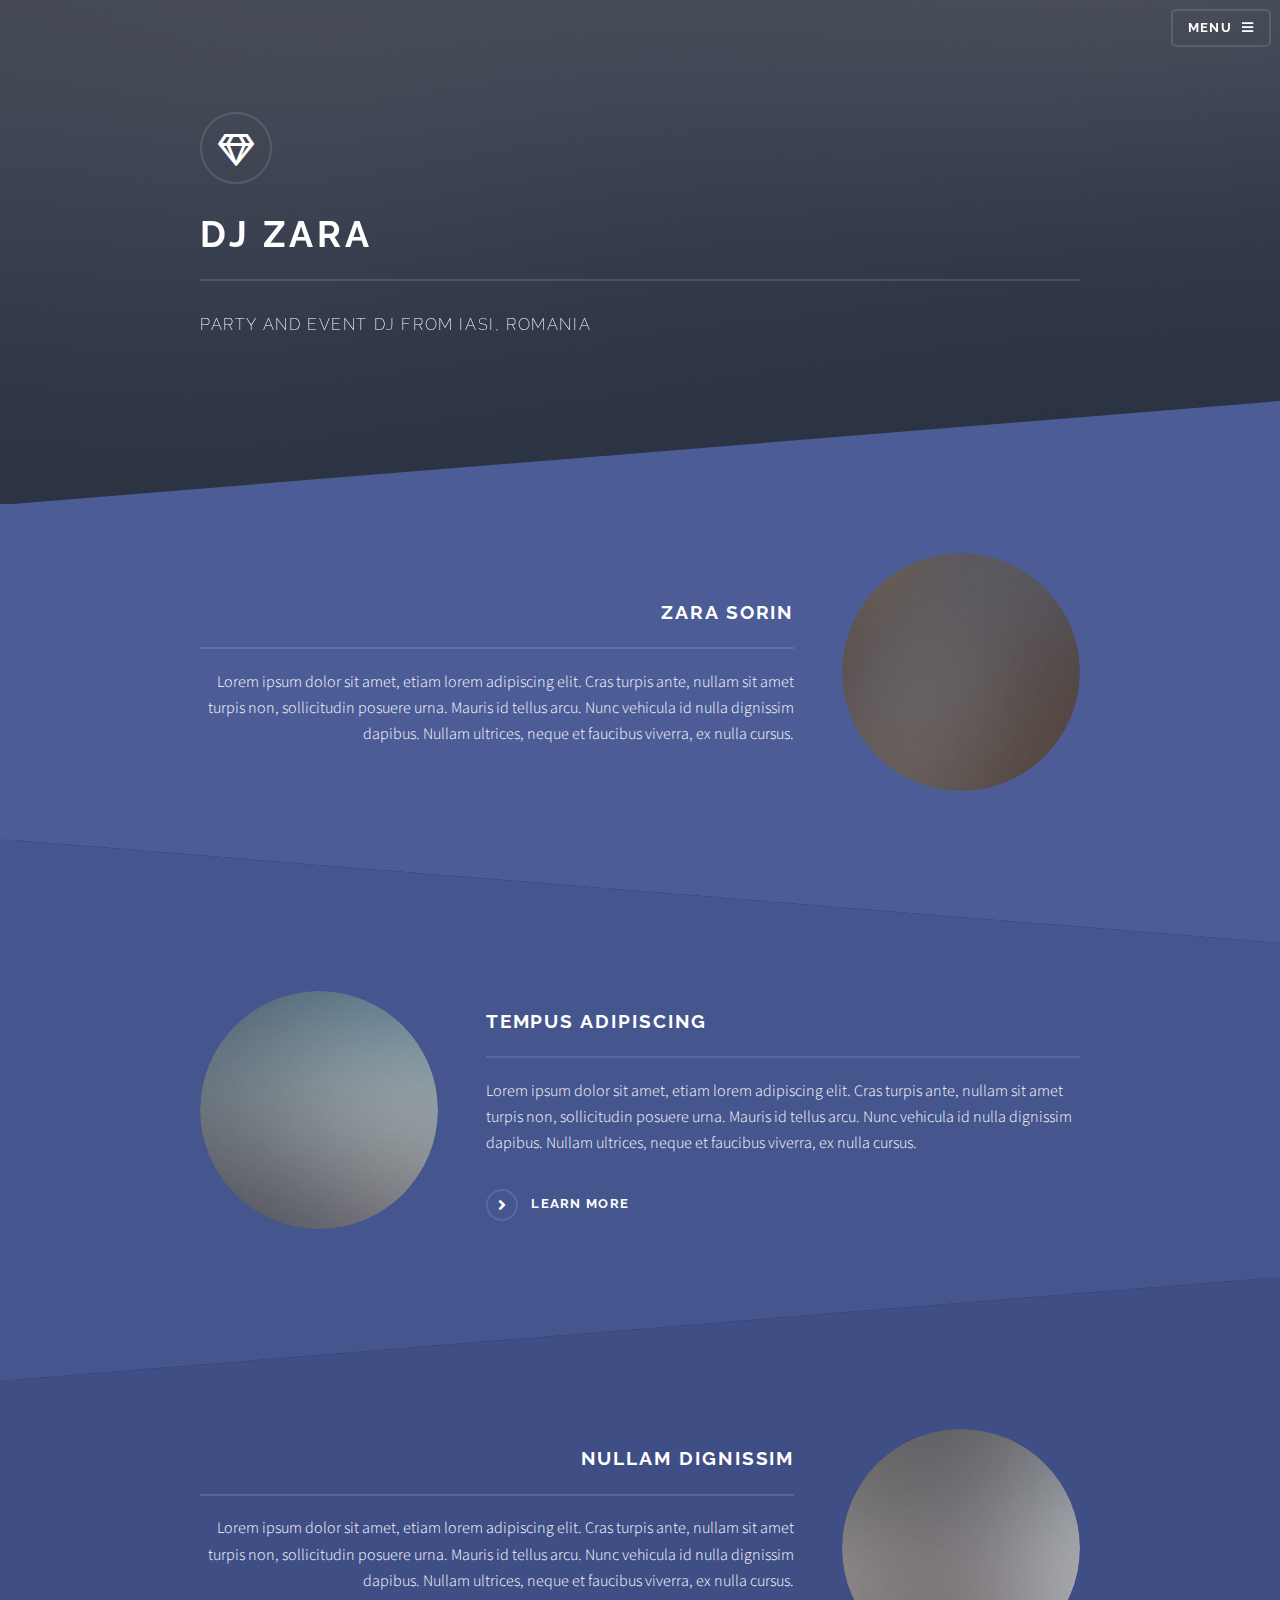
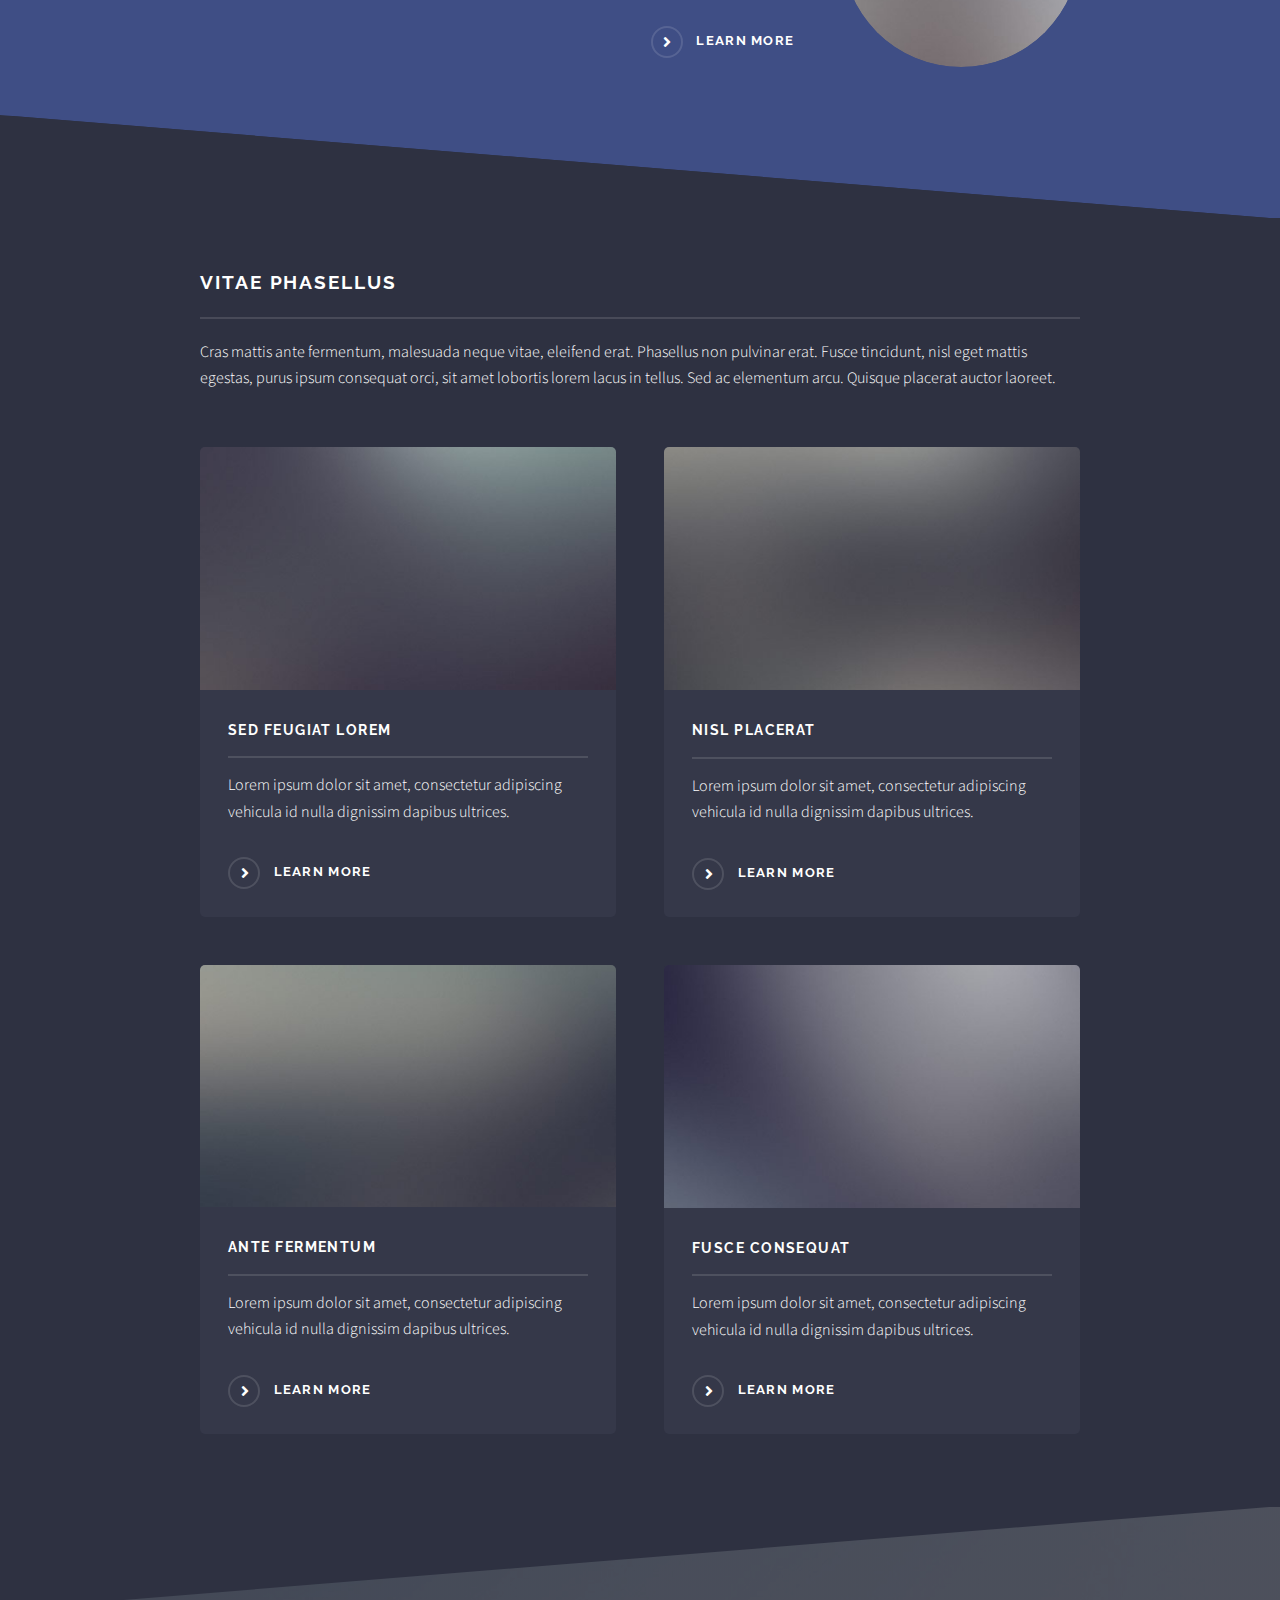
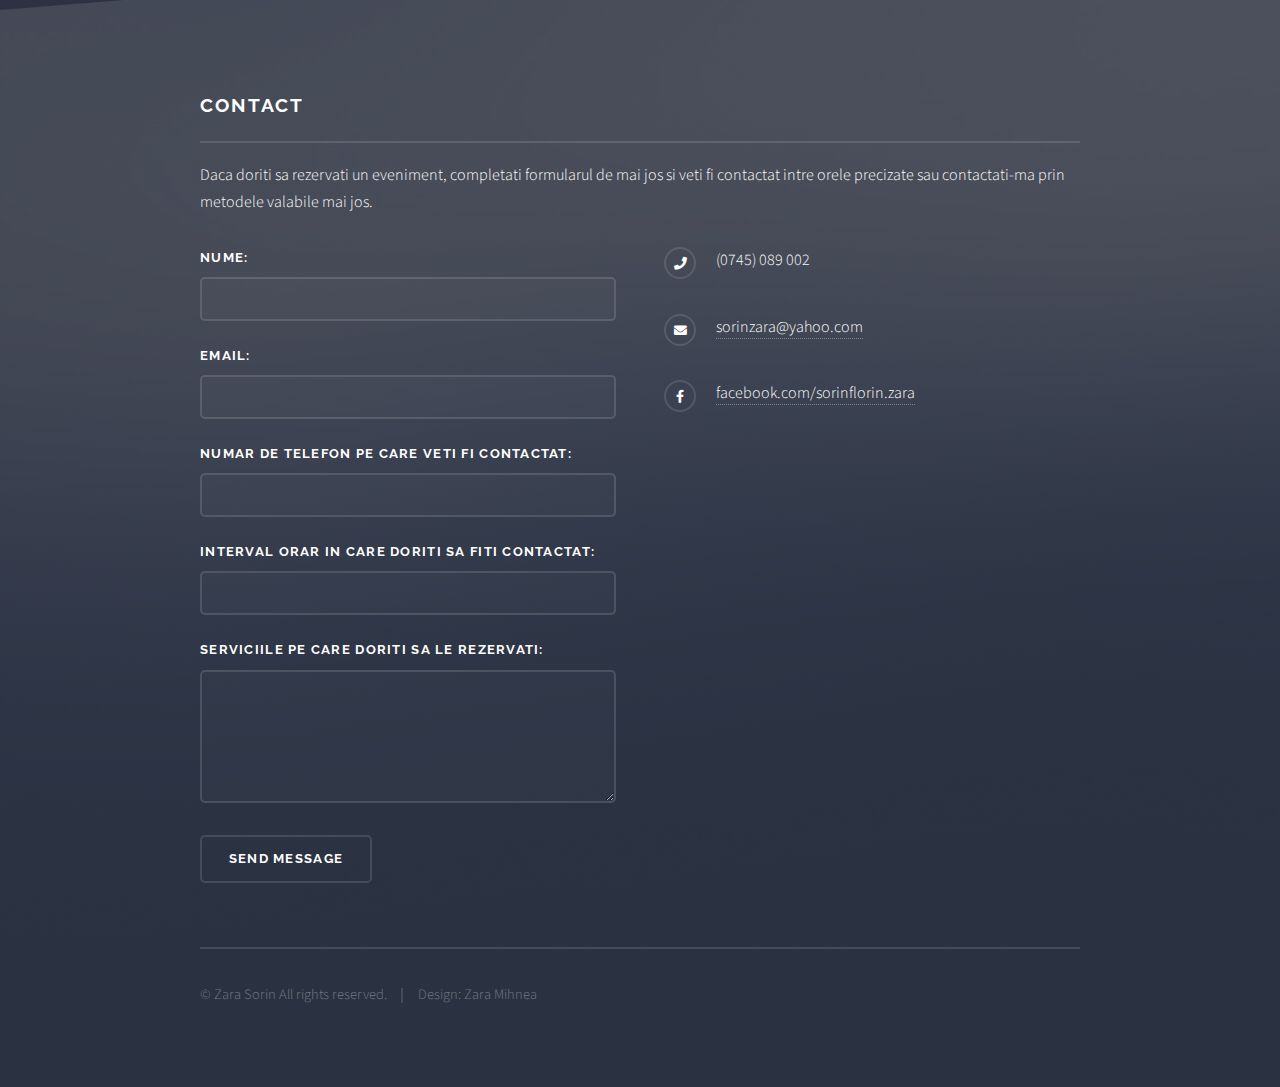
==== commit 7277f20a: "Add files via upload" ====
--- a/DjZARA/index.html
+++ b/DjZARA/index.html
@@ -136,8 +136,8 @@
 										<input type="tel" name="tel" id="tel" />
 									</div>
 									<div class="field">
-										<label for="tel">Interval orar in care doriti sa fiti contactat:</label>
-										<input type="tel" name="tel" id="tel" />
+										<label for="hour">Interval orar in care doriti sa fiti contactat:</label>
+										<input type="text" name="hour" id="hour" />
 									</div>
 									<div class="field">
 										<label for="message">Serviciile pe care doriti sa le rezervati:</label>
--- a/DjZARA/assets/css/main.css
+++ b/DjZARA/assets/css/main.css
@@ -2173,7 +2173,7 @@
 	input[type="password"],
 	input[type="email"],
 	input[type="tel"],
-	input [type="hour"],
+	input[ype="hour"],
 	select,
 	textarea {
 		-moz-appearance: none;
@@ -2196,7 +2196,7 @@
 		input[type="password"]:invalid,
 		input[type="email"]:invalid,
 		input[type="tel"]:invalid,
-		input [type="hour"]:invalid
+		input[type="hour"]:invalid
 		select:invalid,
 		textarea:invalid {
 			box-shadow: none;
@@ -2206,7 +2206,7 @@
 		input[type="password"]:focus,
 		input[type="email"]:focus,
 		input[type="tel"]:focus,
-		input [type="hour"]:focus,
+		input[type="hour"]:focus,
 		select:focus,
 		textarea:focus {
 			border-color: #5b6ba6;
@@ -2238,6 +2238,8 @@
 	input[type="text"],
 	input[type="password"],
 	input[type="email"],
+	input[type="tel"],
+	input [type="hour"],
 	select {
 		height: 2.75em;
 	}
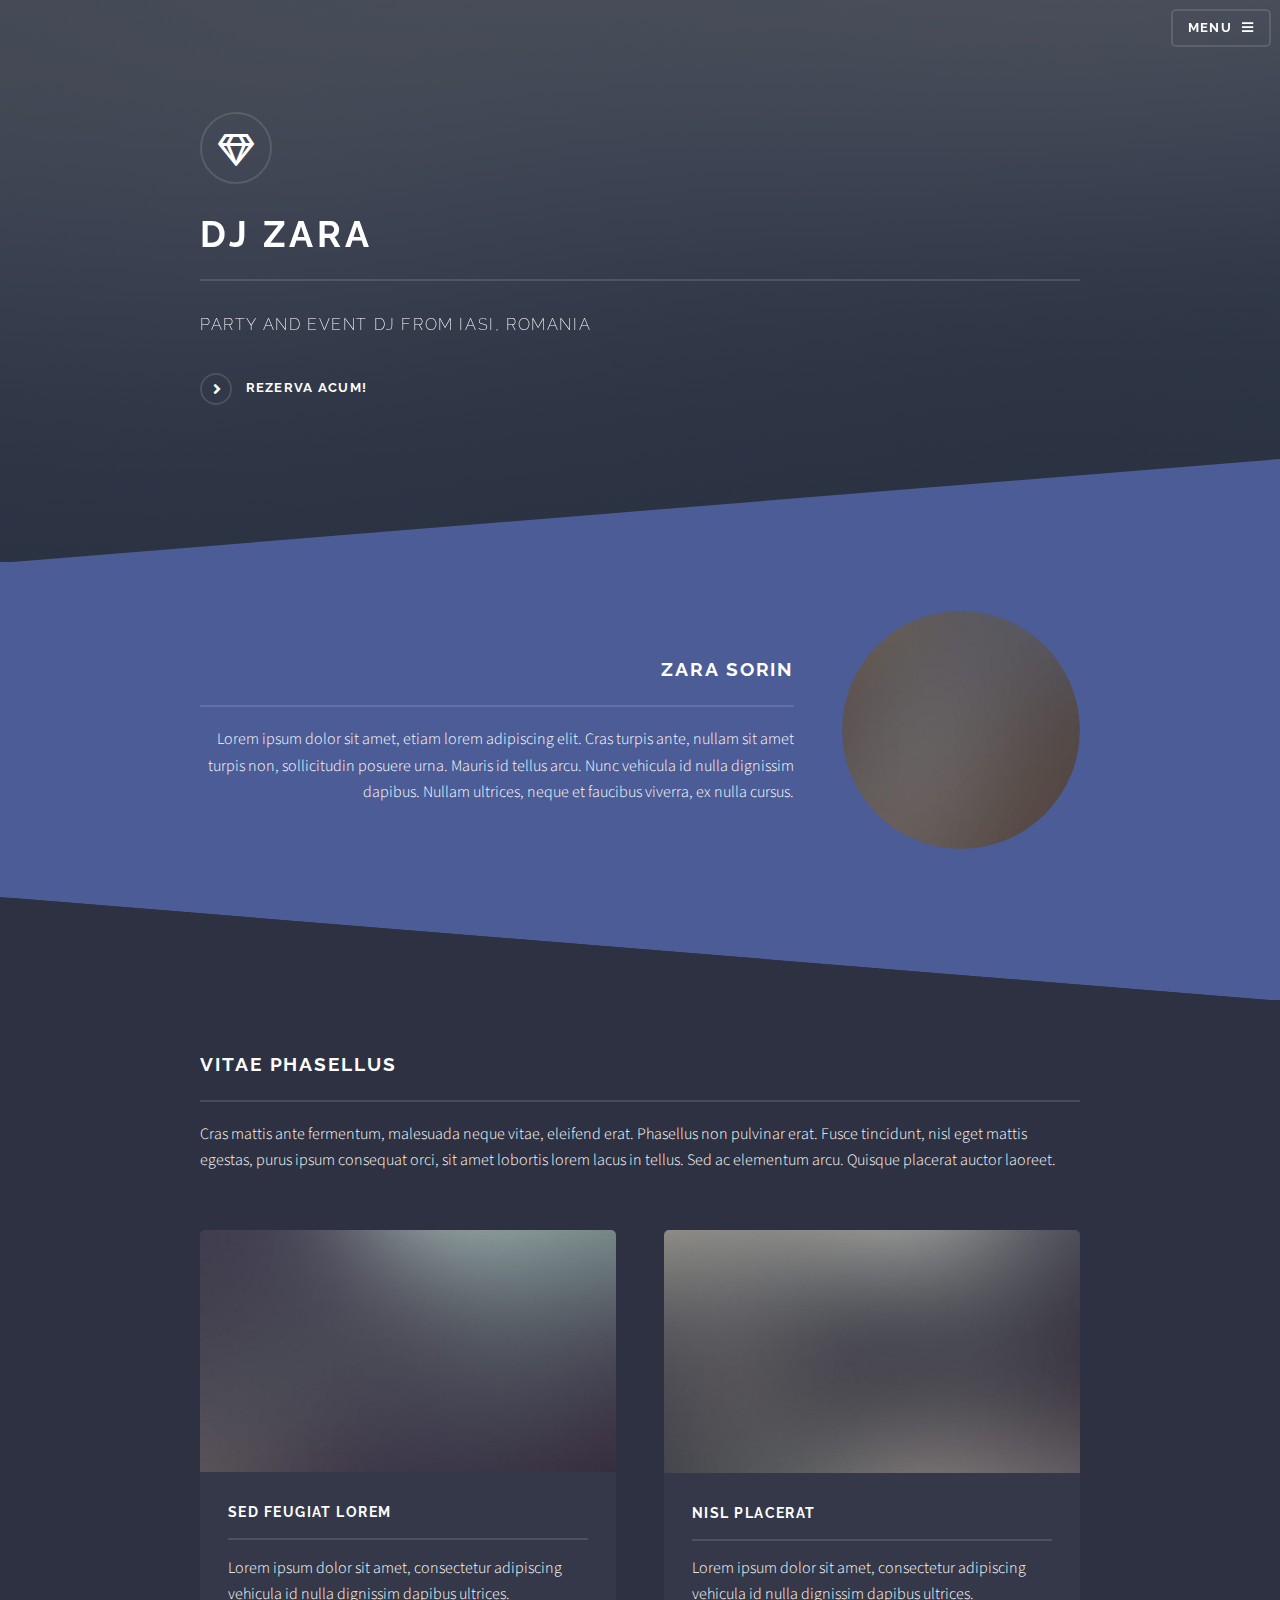
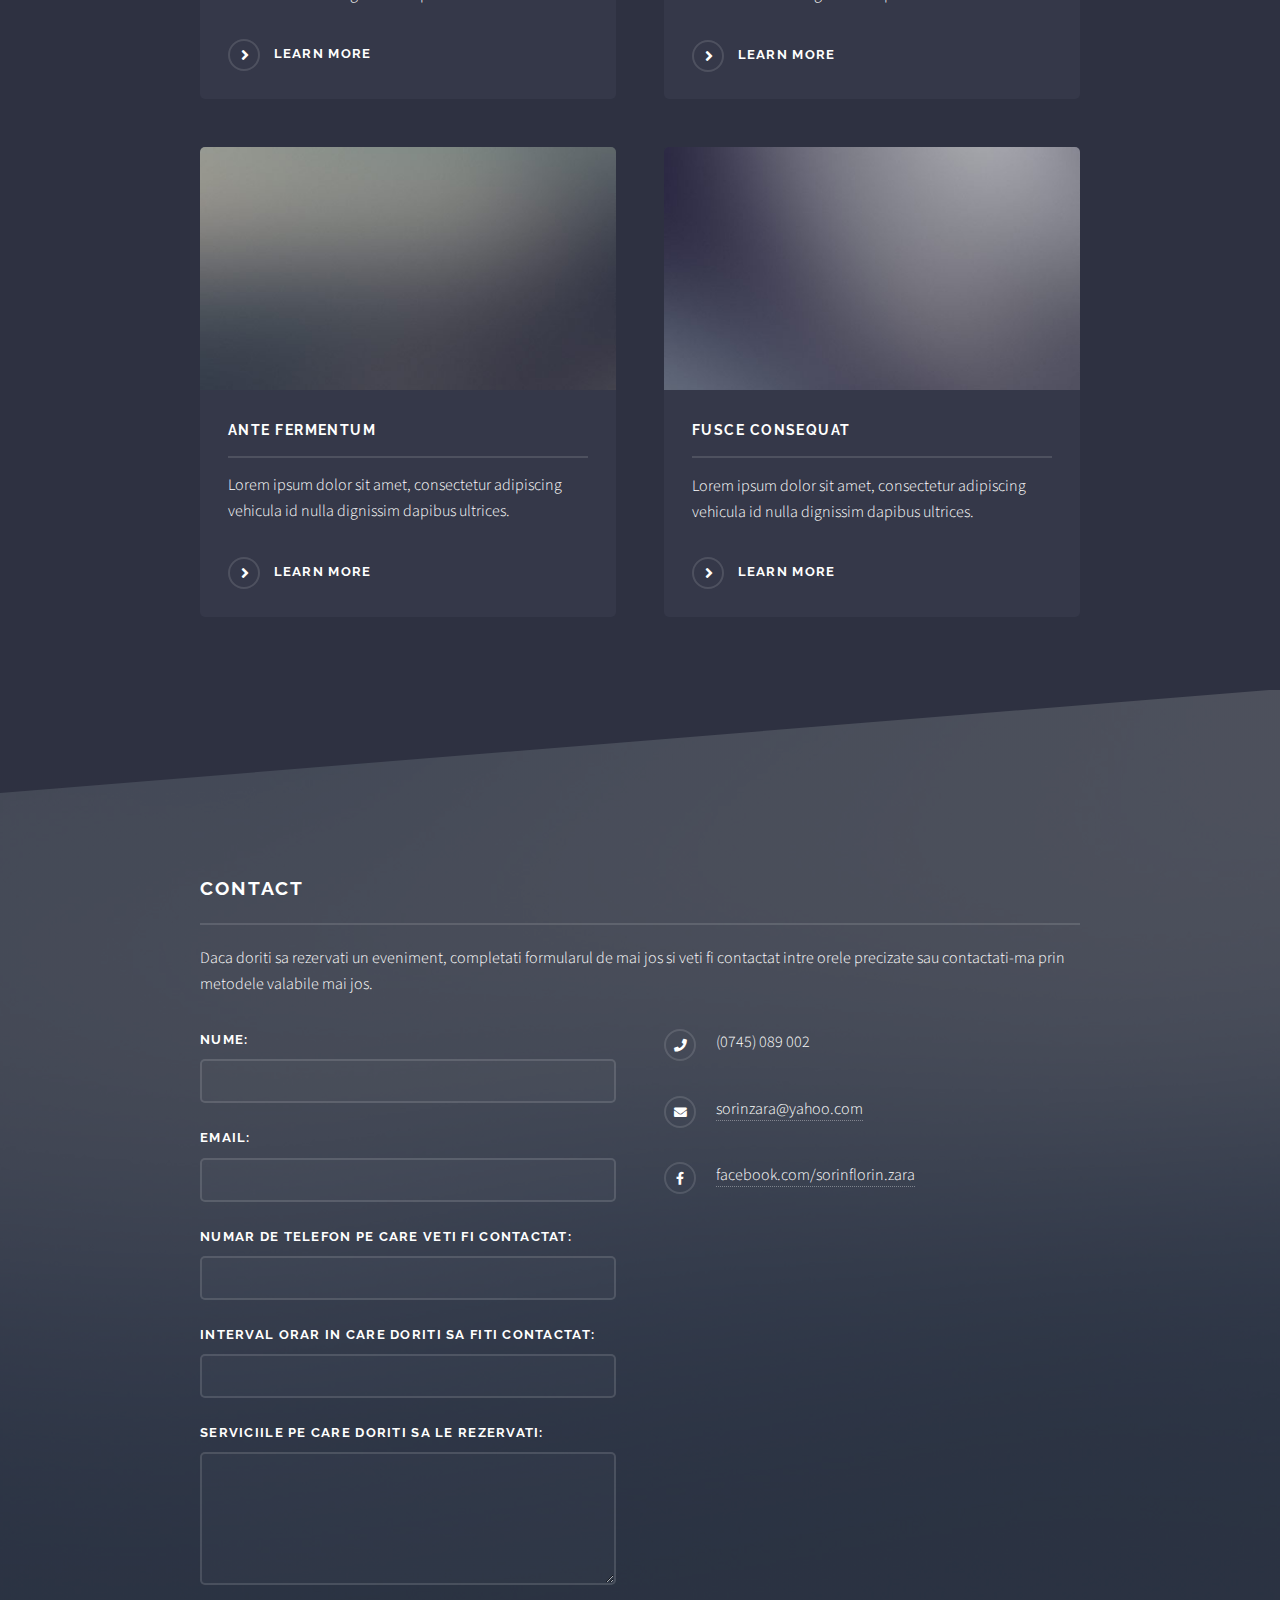
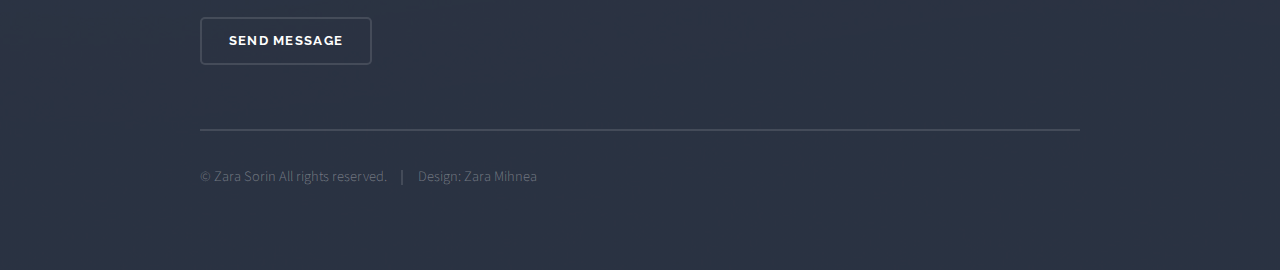
==== commit 4c5e651f: "Add files via upload" ====
--- a/DjZARA/index.html
+++ b/DjZARA/index.html
@@ -25,9 +25,10 @@
 						<div class="inner">
 							<h2>Menu</h2>
 							<ul class="links">
-								<li><a href="index.html">Home</a></li>
-								<li><a href="generic.html">Despre mine</a></li>
-								<li><a href="elements.html">Cu ce lucrez</a></li>
+								<li><a href="#">Home</a></li>
+								<li><a href="#wrapper">Despre mine</a></li>
+								<li><a href="#four">Cu ce lucrez</a></li>
+								<li><a href="#footer">Rezerva acum</a></li>
 							</ul>
 							<a href="#" class="close">Close</a>
 						</div>
@@ -39,9 +40,10 @@
 							<div class="logo"><span class="icon fa-gem"></span></div>
 							<h2>Dj Zara</h2>
 							<p>Party and event dj from Iasi, Romania </a></p>
+							<a href="#footer" class="special">Rezerva acum!</a>
 						</div>
 					</section>
-
+					
 				<!-- Wrapper -->
 					<section id="wrapper">
 
@@ -55,31 +57,6 @@
 									</div>
 								</div>
 							</section>
-
-						<!-- Two -->
-							<section id="two" class="wrapper alt spotlight style2">
-								<div class="inner">
-									<a href="#" class="image"><img src="images/pic02.jpg" alt="" /></a>
-									<div class="content">
-										<h2 class="major">Tempus adipiscing</h2>
-										<p>Lorem ipsum dolor sit amet, etiam lorem adipiscing elit. Cras turpis ante, nullam sit amet turpis non, sollicitudin posuere urna. Mauris id tellus arcu. Nunc vehicula id nulla dignissim dapibus. Nullam ultrices, neque et faucibus viverra, ex nulla cursus.</p>
-										<a href="#" class="special">Learn more</a>
-									</div>
-								</div>
-							</section>
-
-						<!-- Three -->
-							<section id="three" class="wrapper spotlight style3">
-								<div class="inner">
-									<a href="#" class="image"><img src="images/pic03.jpg" alt="" /></a>
-									<div class="content">
-										<h2 class="major">Nullam dignissim</h2>
-										<p>Lorem ipsum dolor sit amet, etiam lorem adipiscing elit. Cras turpis ante, nullam sit amet turpis non, sollicitudin posuere urna. Mauris id tellus arcu. Nunc vehicula id nulla dignissim dapibus. Nullam ultrices, neque et faucibus viverra, ex nulla cursus.</p>
-										<a href="#" class="special">Learn more</a>
-									</div>
-								</div>
-							</section>
-
 						<!-- Four -->
 							<section id="four" class="wrapper alt style1">
 								<div class="inner">
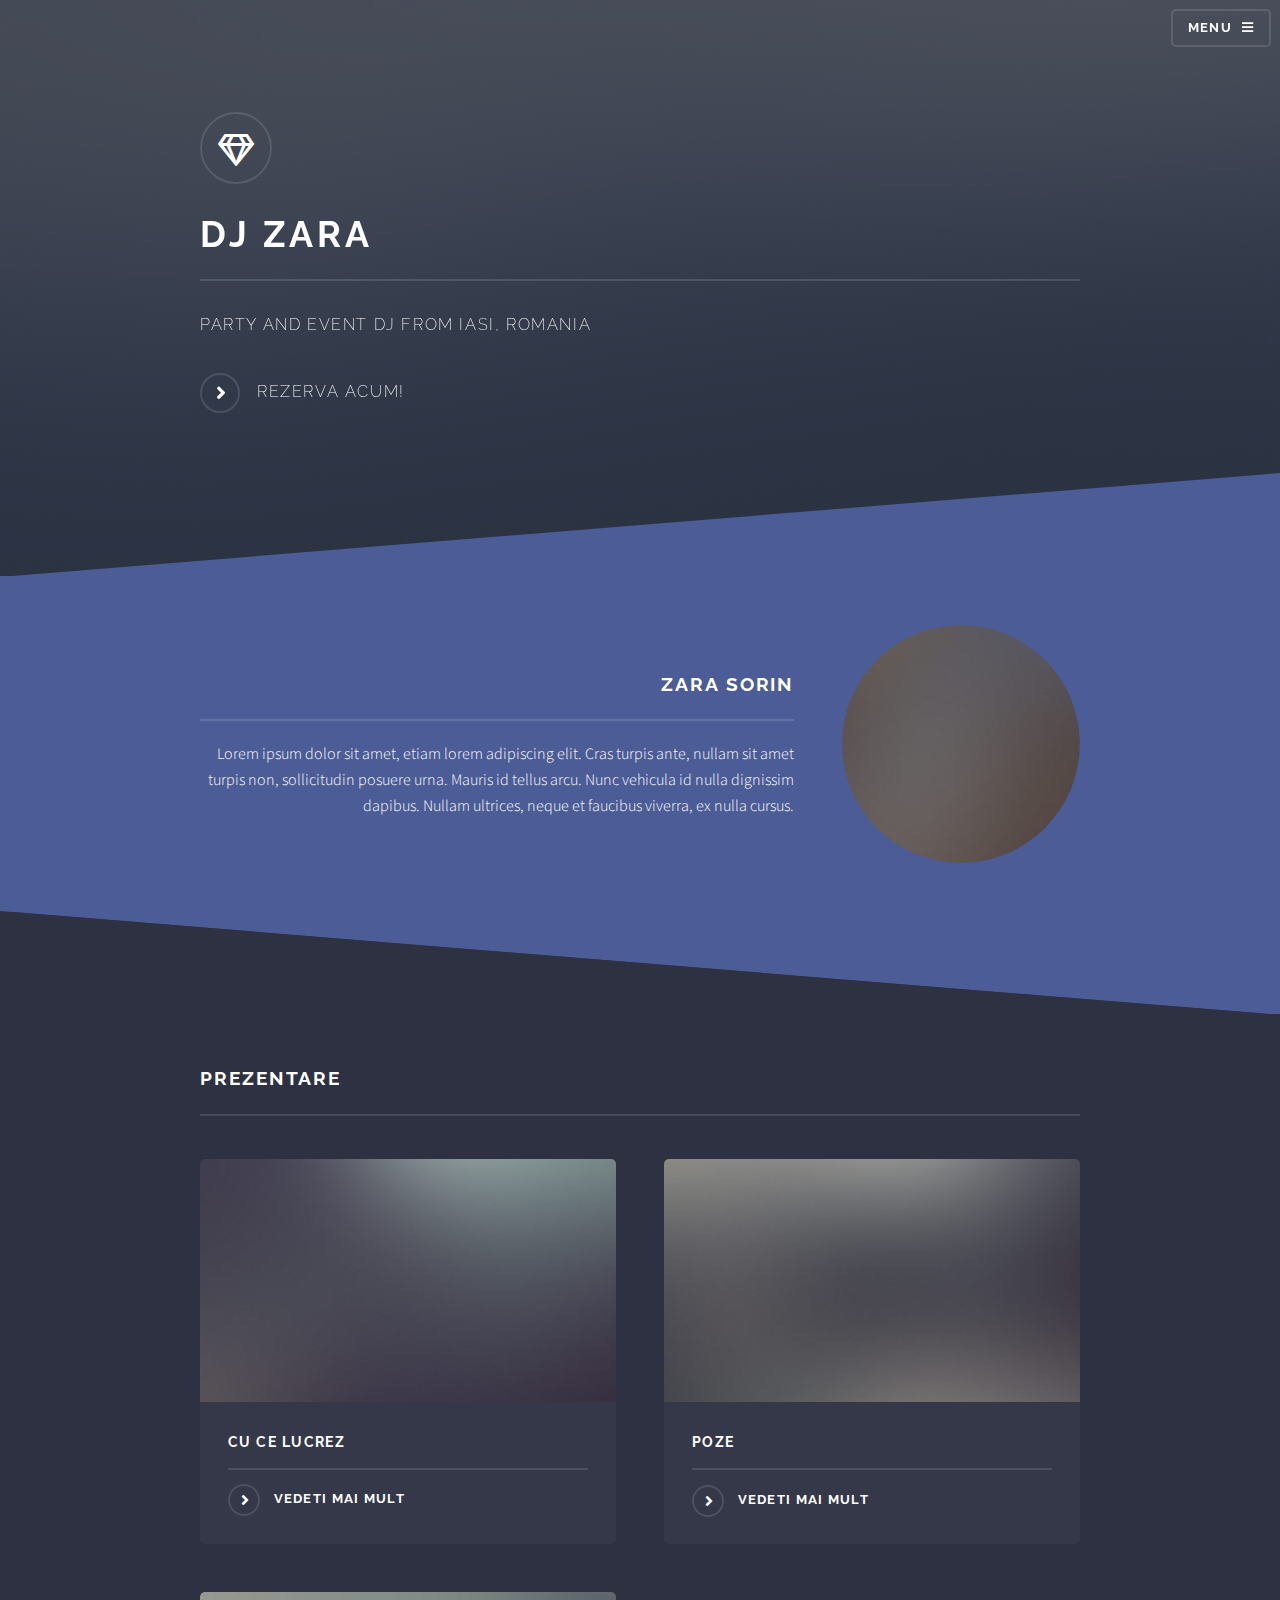
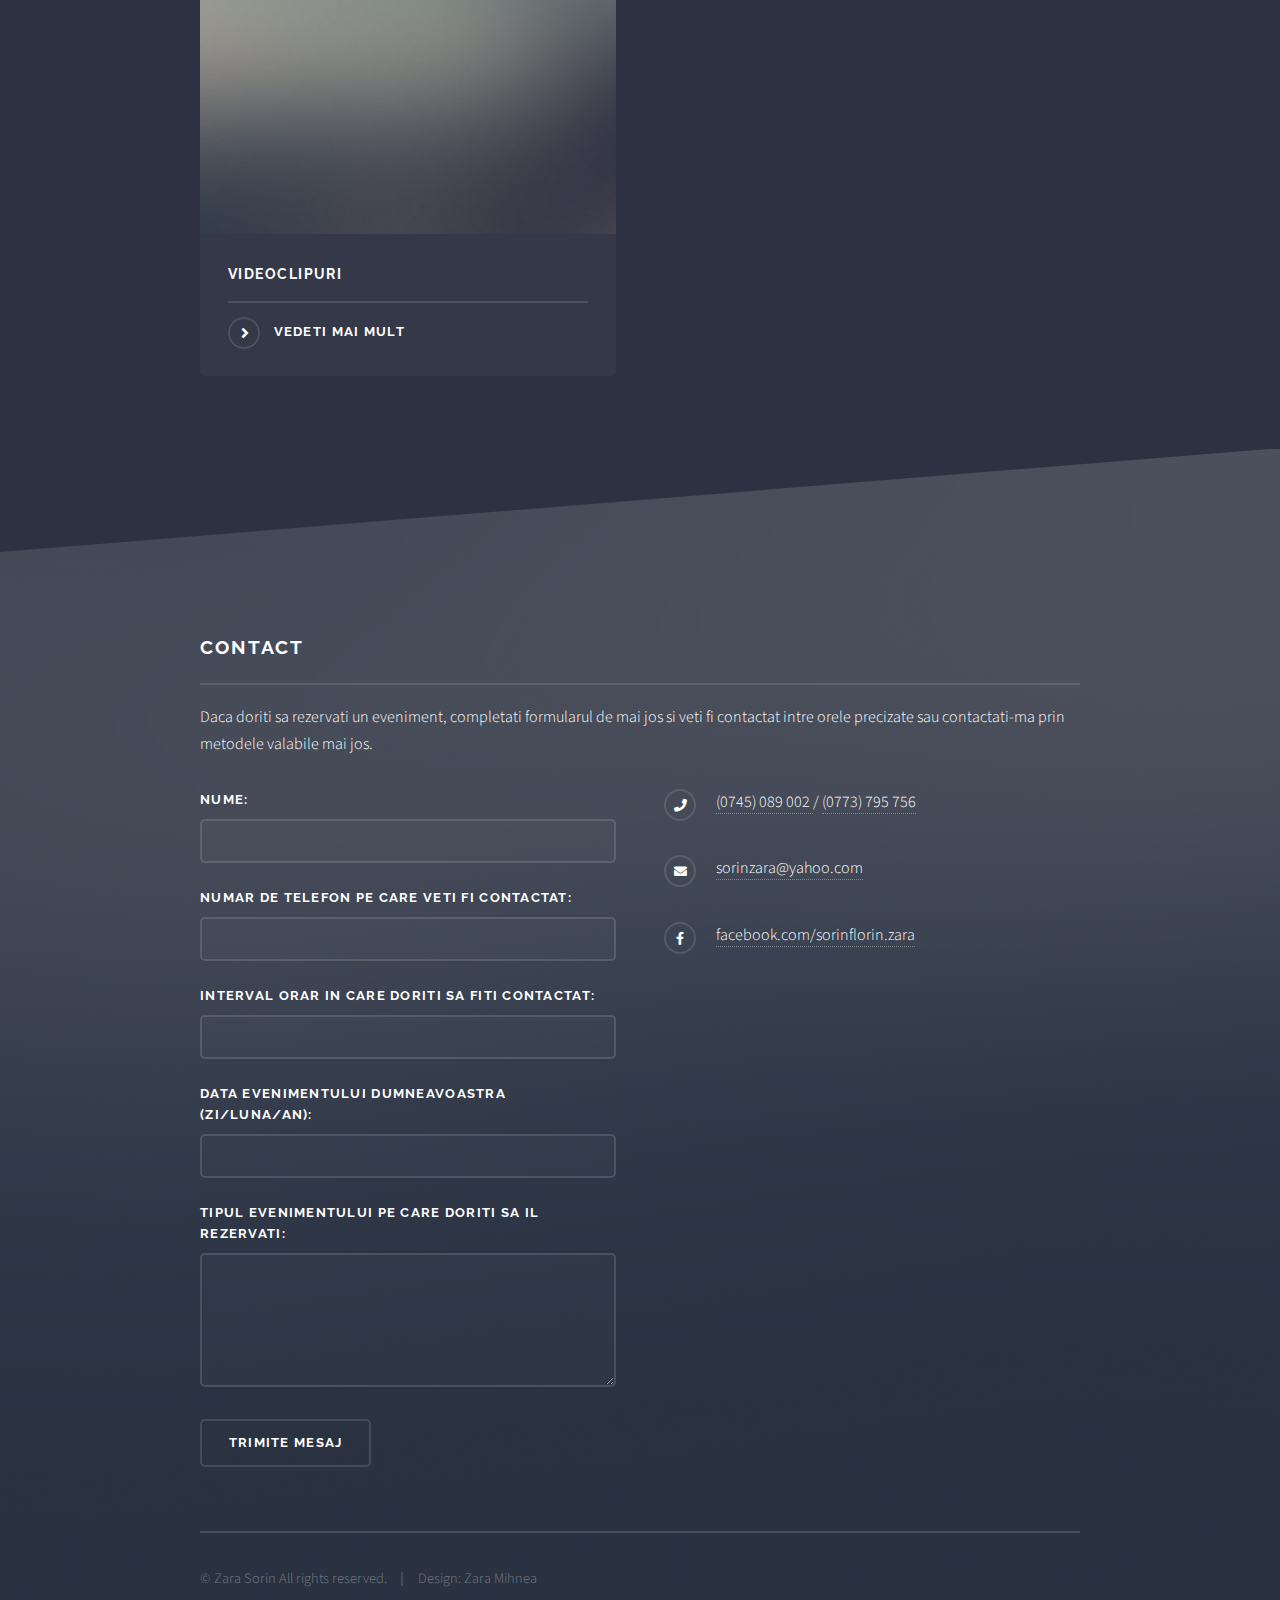
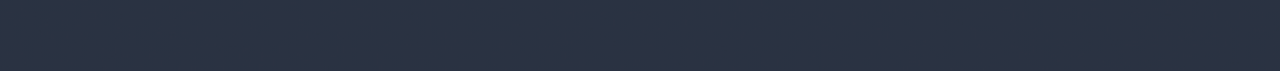
==== commit 7fc88b10: "Add files via upload" ====
--- a/DjZARA/index.html
+++ b/DjZARA/index.html
@@ -27,7 +27,7 @@
 							<ul class="links">
 								<li><a href="#">Home</a></li>
 								<li><a href="#wrapper">Despre mine</a></li>
-								<li><a href="#four">Cu ce lucrez</a></li>
+								<li><a href="#four">Prezentare</a></li>
 								<li><a href="#footer">Rezerva acum</a></li>
 							</ul>
 							<a href="#" class="close">Close</a>
@@ -60,32 +60,23 @@
 						<!-- Four -->
 							<section id="four" class="wrapper alt style1">
 								<div class="inner">
-									<h2 class="major">Vitae phasellus</h2>
-									<p>Cras mattis ante fermentum, malesuada neque vitae, eleifend erat. Phasellus non pulvinar erat. Fusce tincidunt, nisl eget mattis egestas, purus ipsum consequat orci, sit amet lobortis lorem lacus in tellus. Sed ac elementum arcu. Quisque placerat auctor laoreet.</p>
+									<h2 class="major">Prezentare</h2>
+									
 									<section class="features">
 										<article>
 											<a href="#" class="image"><img src="images/pic04.jpg" alt="" /></a>
-											<h3 class="major">Sed feugiat lorem</h3>
-											<p>Lorem ipsum dolor sit amet, consectetur adipiscing vehicula id nulla dignissim dapibus ultrices.</p>
-											<a href="#" class="special">Learn more</a>
+											<h3 class="major">Cu ce lucrez</h3>
+											<a href="#" class="special">Vedeti mai mult</a>
 										</article>
 										<article>
 											<a href="#" class="image"><img src="images/pic05.jpg" alt="" /></a>
-											<h3 class="major">Nisl placerat</h3>
-											<p>Lorem ipsum dolor sit amet, consectetur adipiscing vehicula id nulla dignissim dapibus ultrices.</p>
-											<a href="#" class="special">Learn more</a>
+											<h3 class="major">Poze</h3>
+											<a href="#" class="special">Vedeti mai mult</a>
 										</article>
 										<article>
 											<a href="#" class="image"><img src="images/pic06.jpg" alt="" /></a>
-											<h3 class="major">Ante fermentum</h3>
-											<p>Lorem ipsum dolor sit amet, consectetur adipiscing vehicula id nulla dignissim dapibus ultrices.</p>
-											<a href="#" class="special">Learn more</a>
-										</article>
-										<article>
-											<a href="#" class="image"><img src="images/pic07.jpg" alt="" /></a>
-											<h3 class="major">Fusce consequat</h3>
-											<p>Lorem ipsum dolor sit amet, consectetur adipiscing vehicula id nulla dignissim dapibus ultrices.</p>
-											<a href="#" class="special">Learn more</a>
+											<h3 class="major">Videoclipuri</h3>
+											<a href="#" class="special">Vedeti mai mult</a>
 										</article>
 									</section>
 								</div>
@@ -105,10 +96,6 @@
 										<input type="text" name="name" id="name" />
 									</div>
 									<div class="field">
-										<label for="email">Email:</label>
-										<input type="email" name="email" id="email" />
-									</div>
-									<div class="field">
 										<label for="tel">Numar de telefon pe care veti fi contactat:</label>
 										<input type="tel" name="tel" id="tel" />
 									</div>
@@ -117,18 +104,22 @@
 										<input type="text" name="hour" id="hour" />
 									</div>
 									<div class="field">
-										<label for="message">Serviciile pe care doriti sa le rezervati:</label>
+										<label for="date">Data evenimentului dumneavoastra (zi/luna/an):</label>
+										<input type="text" name="date" id="date" />
+									</div>
+									<div class="field">
+										<label for="message">Tipul evenimentului pe care doriti sa il rezervati:</label>
 										<textarea name="message" id="message" rows="4"></textarea>
 									</div>
 								</div>
 								<ul class="actions">
-									<li><input type="submit" value="Send Message" /></li>
+									<li><input type="submit" value="Trimite mesaj" /></li>
 								</ul>
 							</form>
 							<ul class="contact">
-								<li class="icon solid fa-phone">(0745) 089 002</li>
-								<li class="icon solid fa-envelope"><a href="#">sorinzara@yahoo.com</a></li>
-								<li class="icon brands fa-facebook-f"><a href="https://www.facebook.com/sorinflorin.zara">facebook.com/sorinflorin.zara</a></li>
+								<li class="icon solid fa-phone"> <a href="tel:0745089002"> (0745) 089 002 </a> / <a href="tel:0773795756"> (0773) 795 756 </a></li>
+								<li class="icon solid fa-envelope"><a href="mailto:sorinzara@yahoo.com">sorinzara@yahoo.com</a></li>
+								<li class="icon brands fa-facebook-f"><a href="https://www.facebook.com/sorinflorin.zara" target="_blank">facebook.com/sorinflorin.zara</a></li>
 							</ul>
 							<ul class="copyright">
 								<li>&copy; Zara Sorin All rights reserved.</li><li>Design: Zara Mihnea</a></li>
--- a/DjZARA/assets/css/main.css
+++ b/DjZARA/assets/css/main.css
@@ -3460,6 +3460,32 @@
 			text-transform: uppercase;
 		}
 
+		#banner a {
+			-moz-transition: opacity 0.5s ease, -moz-transform 0.5s ease, -moz-filter 0.25s ease;
+			-webkit-transition: opacity 0.5s ease, -webkit-transform 0.5s ease, -webkit-filter 0.25s ease;
+			-ms-transition: opacity 0.5s ease, -ms-transform 0.5s ease, -ms-filter 0.25s ease;
+			transition: opacity 0.5s ease, transform 0.5s ease, filter 0.25s ease;
+			-moz-transform: translateX(0);
+			-webkit-transform: translateX(0);
+			-ms-transform: translateX(0);
+			transform: translateX(0);
+			-moz-transition-delay: 0.8s;
+			-webkit-transition-delay: 0.8s;
+			-ms-transition-delay: 0.8s;
+			transition-delay: 0.8s;
+			-moz-filter: blur(0);
+			-webkit-filter: blur(0);
+			-ms-filter: blur(0);
+			filter: blur(0);
+			opacity: 1;
+			font-family: Raleway, Helvetica, sans-serif;
+			font-size: 1em;
+			font-weight: 200;
+			letter-spacing: 0.1em;
+			line-height: 2;
+			text-transform: uppercase;
+		}
+
 		@media screen and (max-width: 1280px) {
 
 			#banner {
@@ -3510,7 +3536,9 @@
 				#banner p {
 					font-size: 0.8em;
 				}
-
+				#banner a {
+					font-size: 0.8em;
+				}
 		}
 
 		body.is-preload #banner .logo {
@@ -3534,6 +3562,17 @@
 		}
 
 		body.is-preload #banner p {
+			opacity: 0;
+			-moz-transform: translateX(0.5em);
+			-webkit-transform: translateX(0.5em);
+			-ms-transform: translateX(0.5em);
+			transform: translateX(0.5em);
+			-moz-filter: blur(2px);
+			-webkit-filter: blur(2px);
+			-ms-filter: blur(2px);
+			filter: blur(2px);
+		}
+		body.is-preload #banner a {
 			opacity: 0;
 			-moz-transform: translateX(0.5em);
 			-webkit-transform: translateX(0.5em);
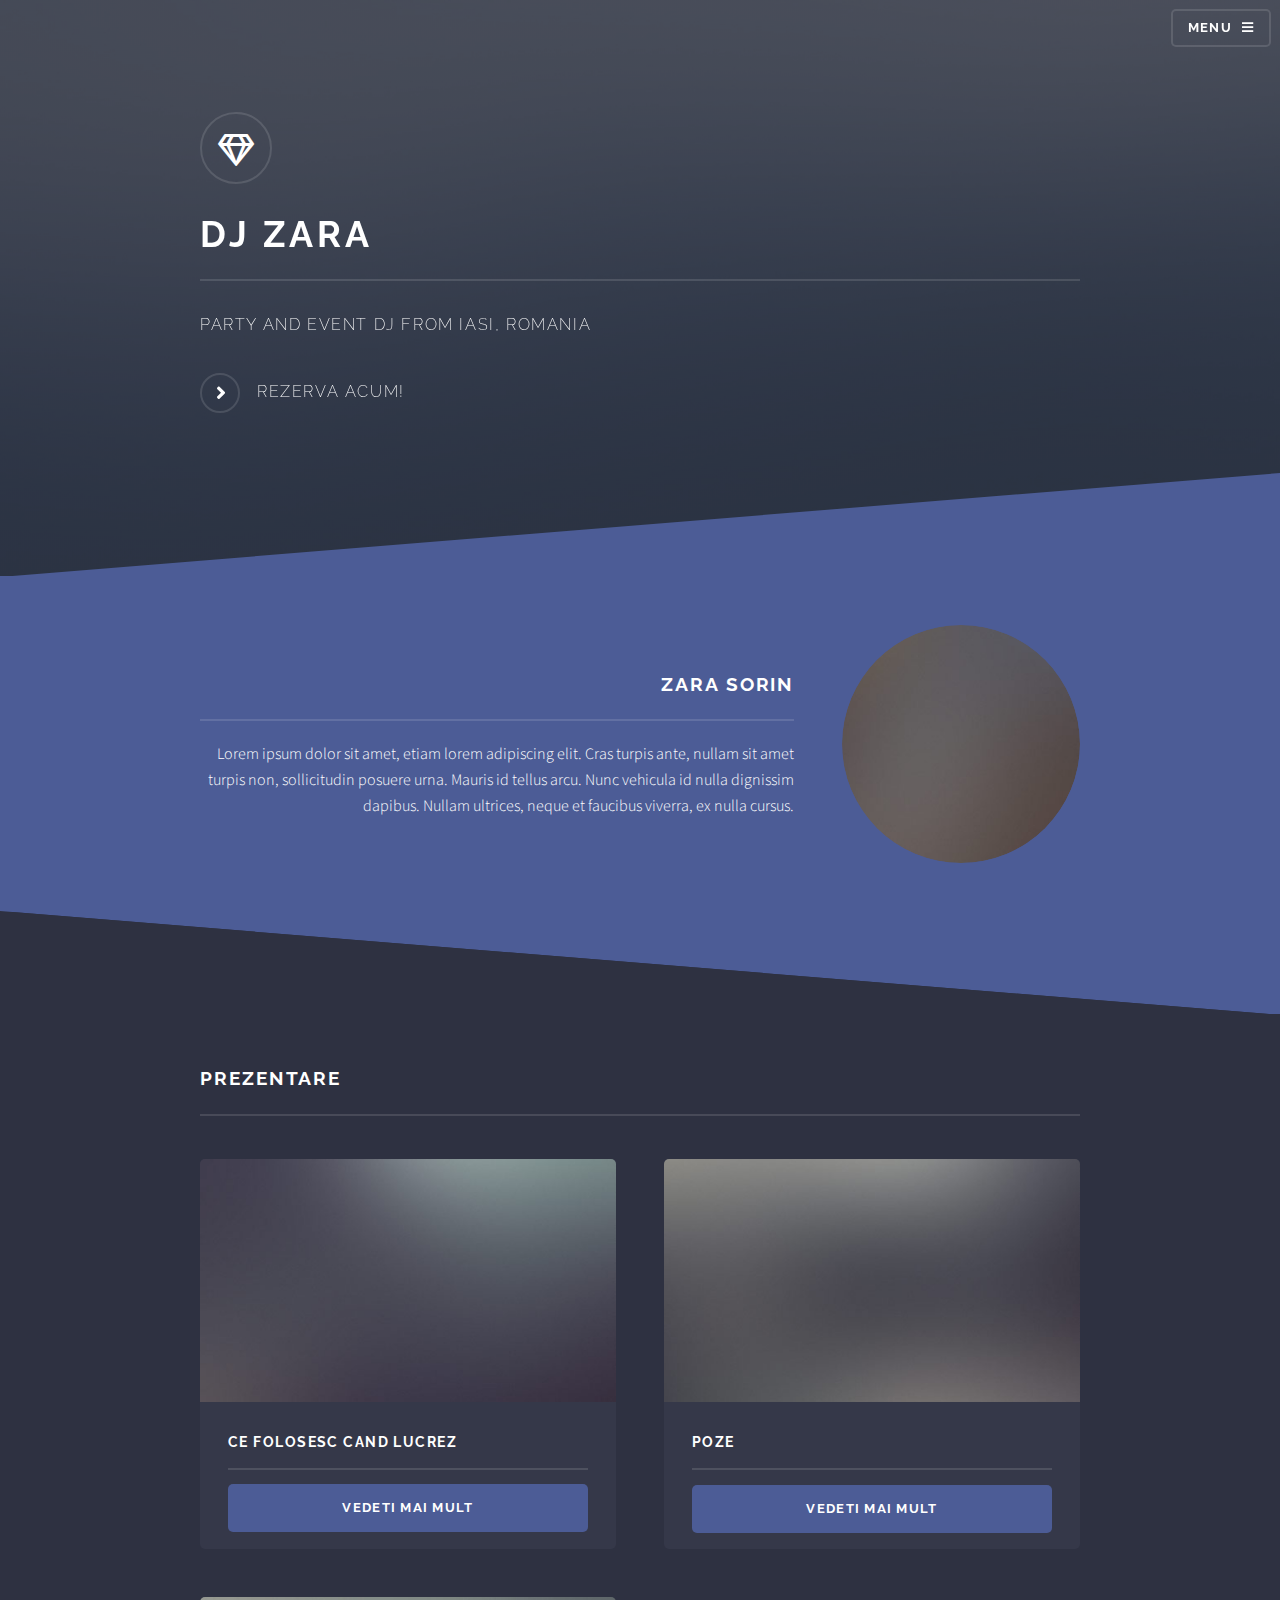
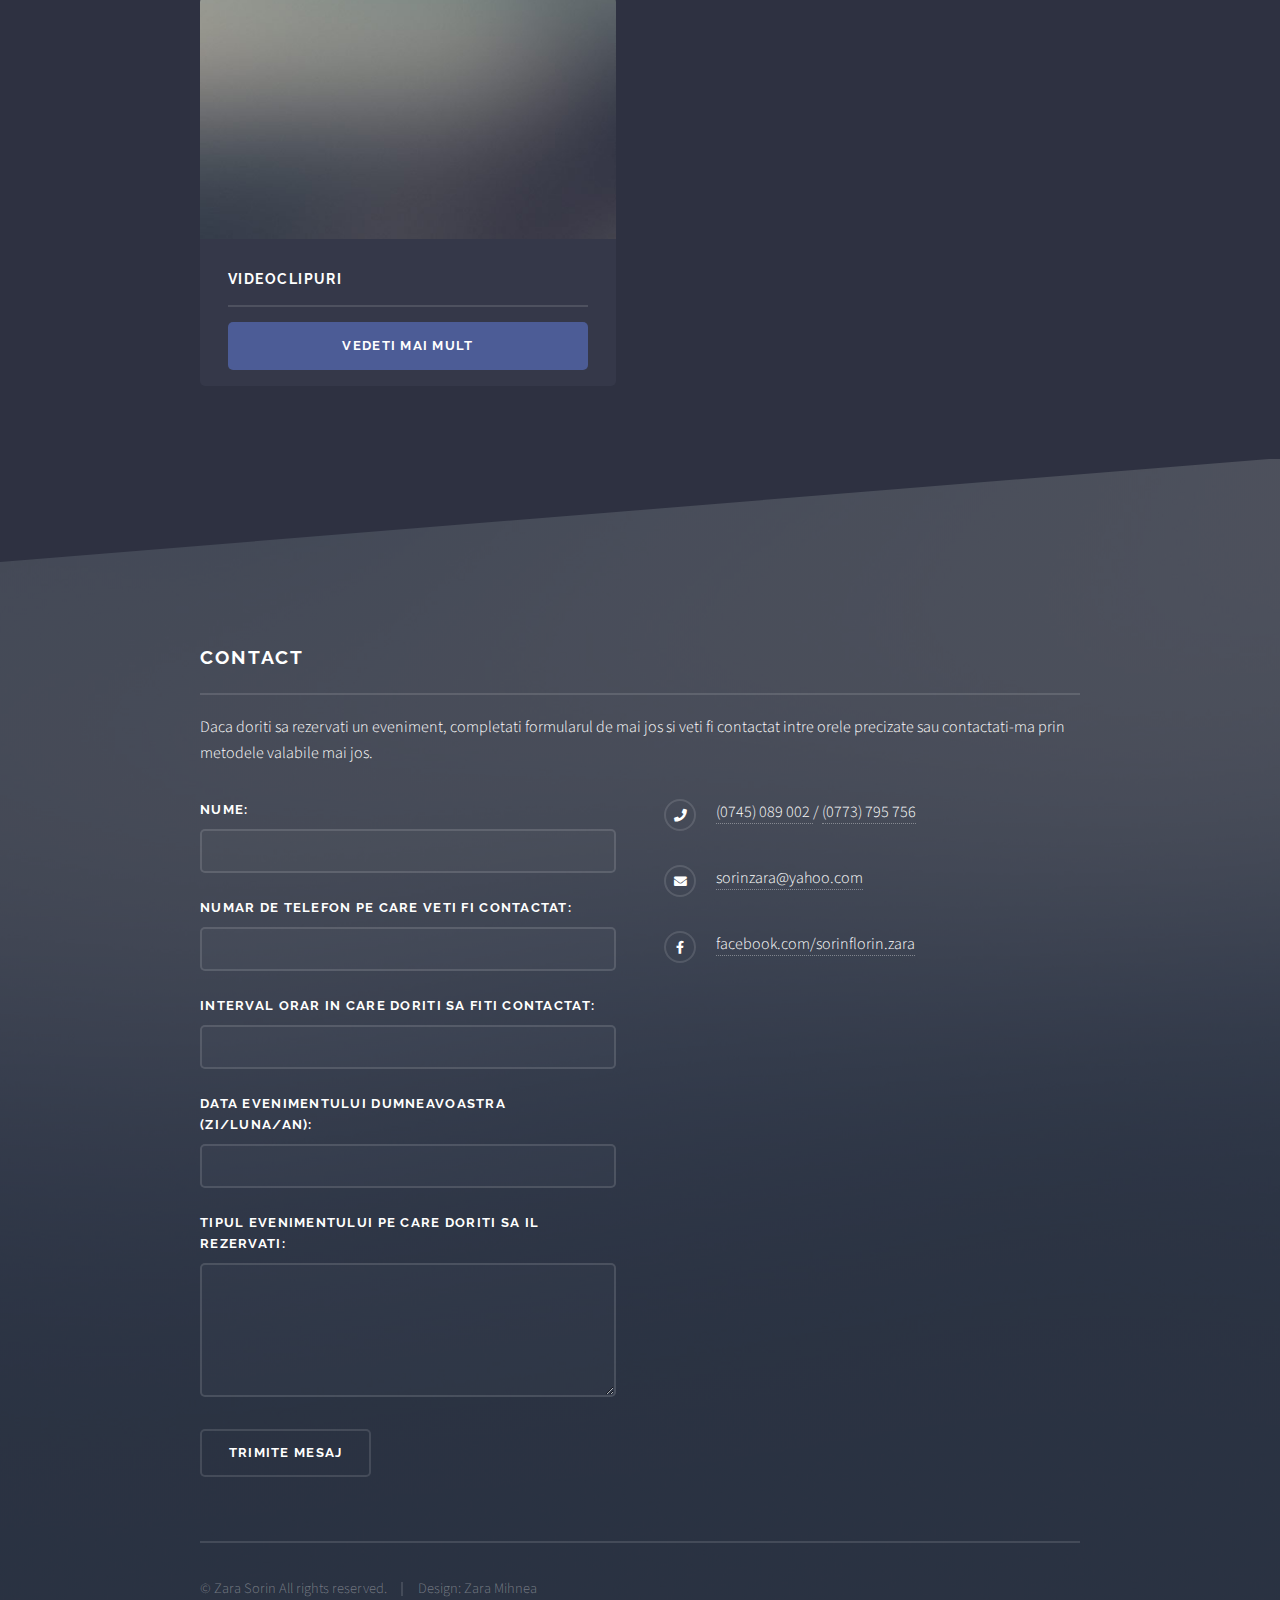
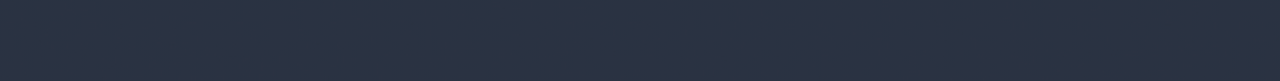
==== commit 831a92c8: "Add files via upload" ====
--- a/DjZARA/index.html
+++ b/DjZARA/index.html
@@ -1,7 +1,7 @@
 <!DOCTYPE HTML>
 <html>
 	<head>
-		<title>Dj Zara</title>
+		<title>Dj Zara - acasa</title>
 		<meta charset="utf-8" />
 		<meta name="viewport" content="width=device-width, initial-scale=1, user-scalable=no" />
 		<link rel="stylesheet" href="assets/css/main.css" />
@@ -14,7 +14,7 @@
 
 				<!-- Header -->
 					<header id="header" class="alt">
-						<h1><a href="index.html">DJ Zara</a></h1>
+						<h1><a href="#">DJ Zara</a></h1>
 						<nav>
 							<a href="#menu">Menu</a>
 						</nav>
@@ -25,7 +25,7 @@
 						<div class="inner">
 							<h2>Menu</h2>
 							<ul class="links">
-								<li><a href="#">Home</a></li>
+								<li><a href="#">Acasa</a></li>
 								<li><a href="#wrapper">Despre mine</a></li>
 								<li><a href="#four">Prezentare</a></li>
 								<li><a href="#footer">Rezerva acum</a></li>
@@ -65,26 +65,29 @@
 									<section class="features">
 										<article>
 											<a href="#" class="image"><img src="images/pic04.jpg" alt="" /></a>
-											<h3 class="major">Cu ce lucrez</h3>
-											<a href="#" class="special">Vedeti mai mult</a>
+											<h3 class="major">Ce folosesc cand lucrez</h3>
+											<a href="aparatura.html" class="button primary fit">Vedeti mai mult</a>
+											<h3></h3>
 										</article>
 										<article>
 											<a href="#" class="image"><img src="images/pic05.jpg" alt="" /></a>
 											<h3 class="major">Poze</h3>
-											<a href="#" class="special">Vedeti mai mult</a>
+											<a href="poze.html" class="button primary fit">Vedeti mai mult</a>
+											<h3></h3>
 										</article>
 										<article>
 											<a href="#" class="image"><img src="images/pic06.jpg" alt="" /></a>
 											<h3 class="major">Videoclipuri</h3>
-											<a href="#" class="special">Vedeti mai mult</a>
+											<a href="videoclipuri.html" class="button primary fit">Vedeti mai mult</a>
+											<h3></h3>
 										</article>
 									</section>
 								</div>
 							</section>
+					</section>
+				
+				<!-- Footer -->
 
-					</section>
-
-				<!-- Footer -->
 					<section id="footer">
 						<div class="inner">
 							<h2 class="major">Contact</h2>
@@ -127,8 +130,6 @@
 						</div>
 					</section>
 
-			</div>
-
 		<!-- Scripts -->
 			<script src="assets/js/jquery.min.js"></script>
 			<script src="assets/js/jquery.scrollex.min.js"></script>
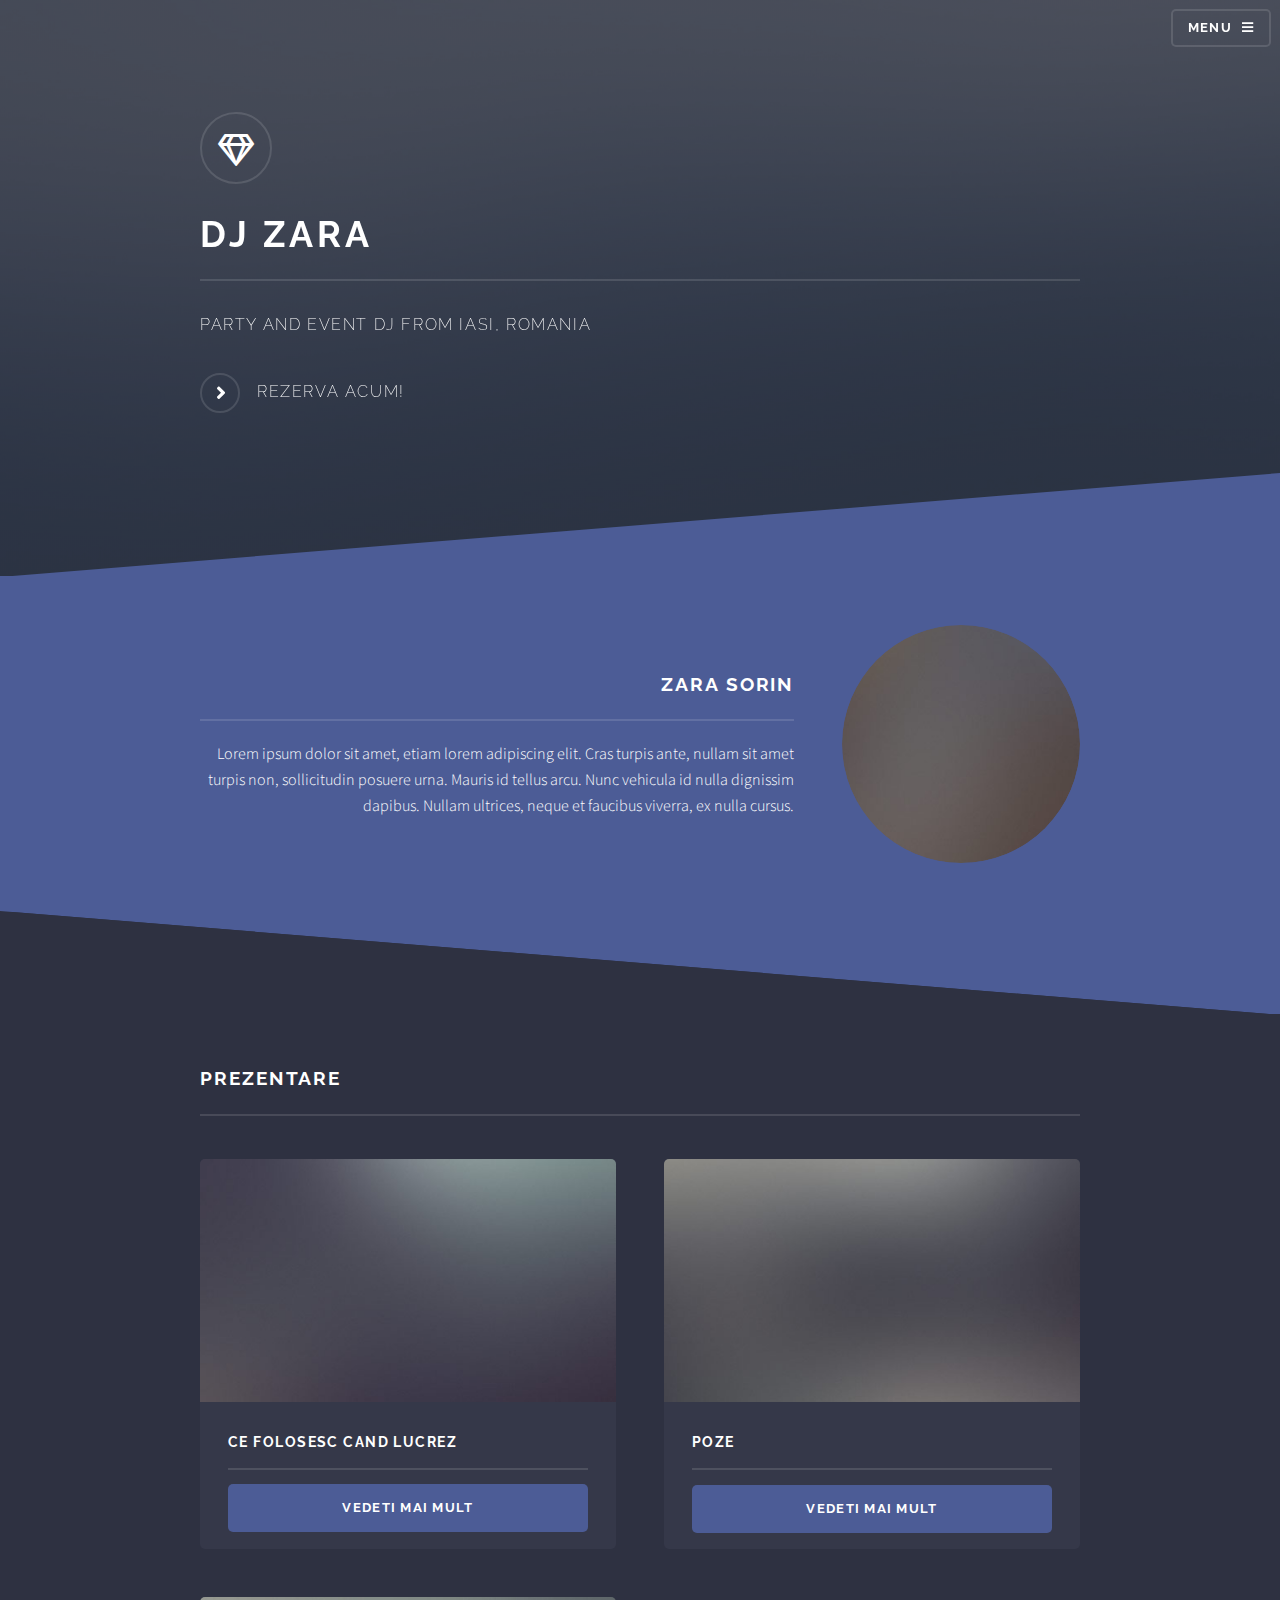
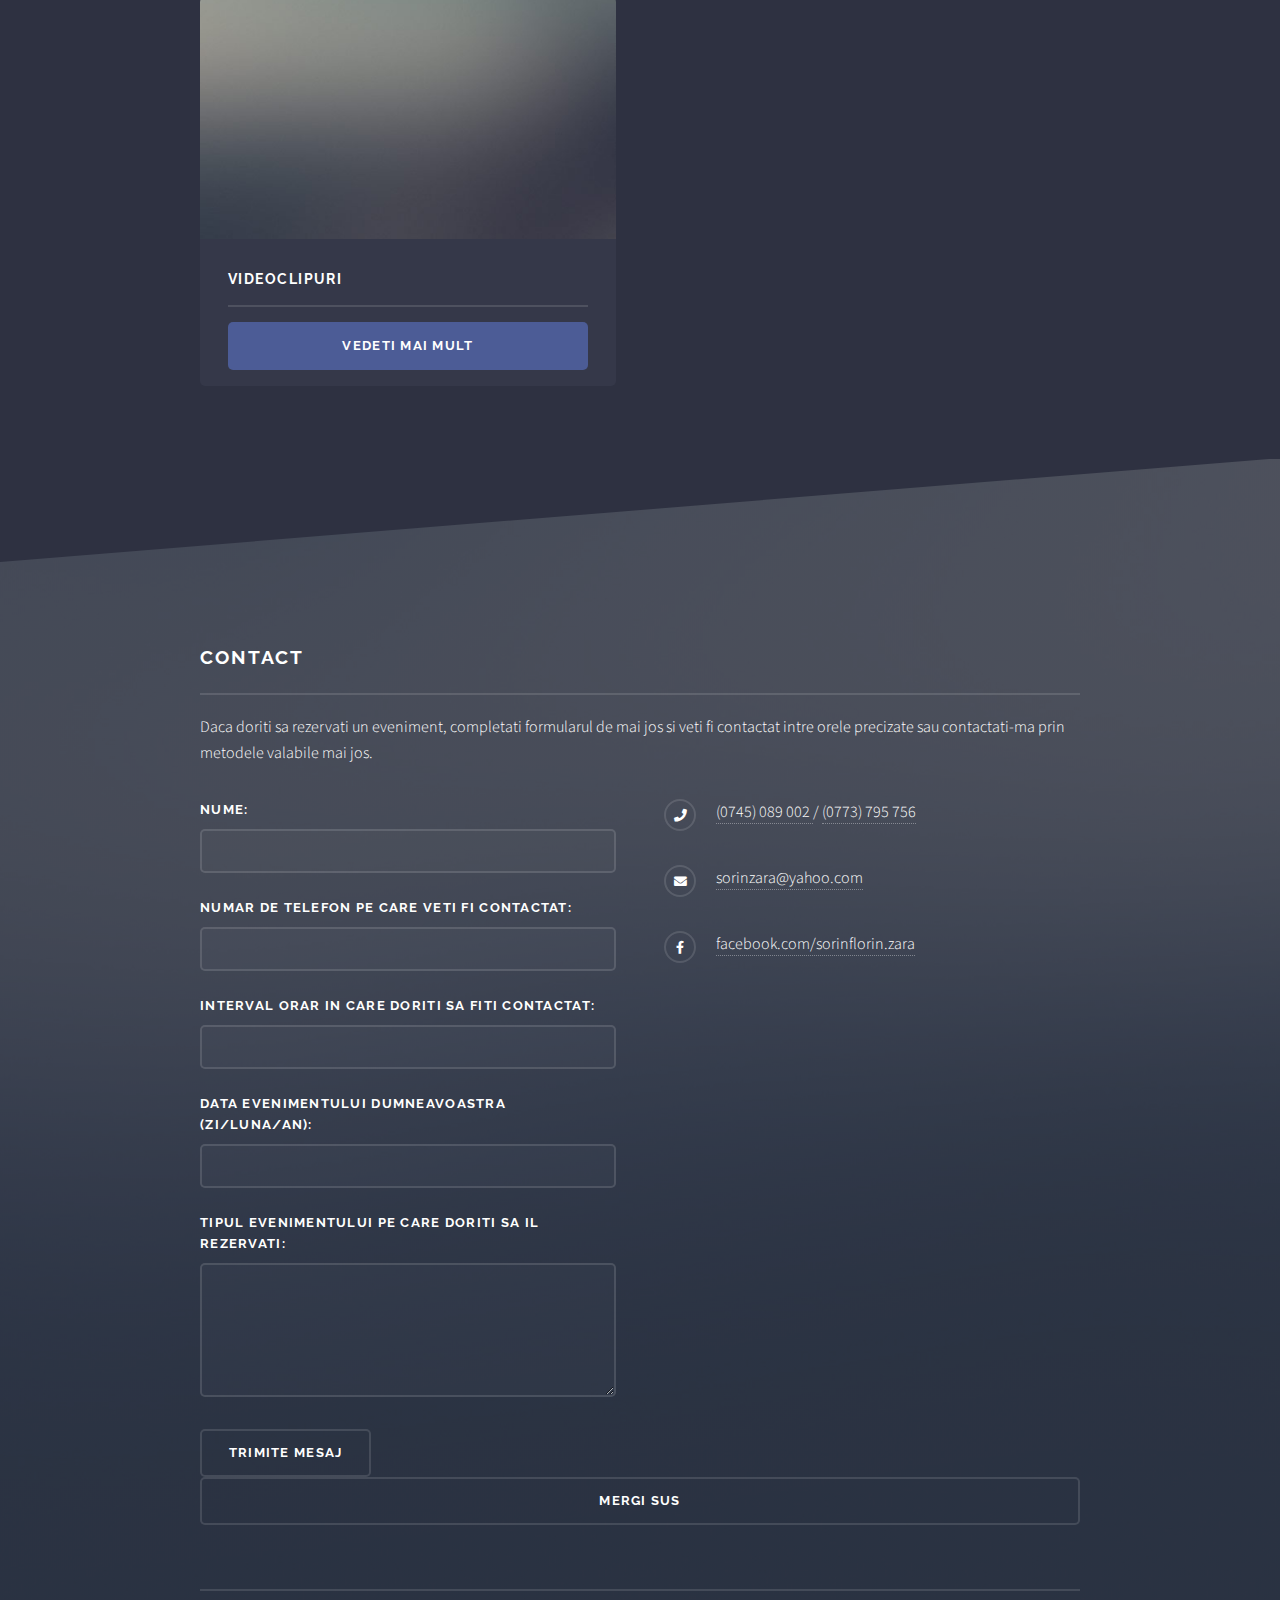
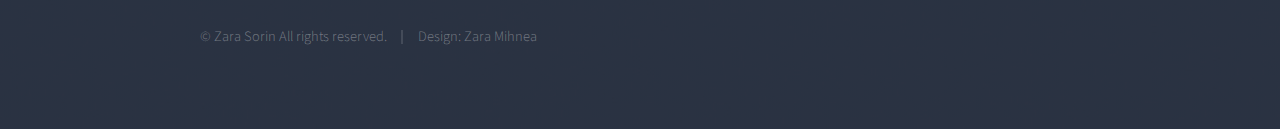
==== commit 2fb2494f: "Update index.html" ====
--- a/DjZARA/index.html
+++ b/DjZARA/index.html
@@ -124,6 +124,7 @@
 								<li class="icon solid fa-envelope"><a href="mailto:sorinzara@yahoo.com">sorinzara@yahoo.com</a></li>
 								<li class="icon brands fa-facebook-f"><a href="https://www.facebook.com/sorinflorin.zara" target="_blank">facebook.com/sorinflorin.zara</a></li>
 							</ul>
+							<a href="#" class="button">Mergi sus</a>
 							<ul class="copyright">
 								<li>&copy; Zara Sorin All rights reserved.</li><li>Design: Zara Mihnea</a></li>
 							</ul>
@@ -139,4 +140,4 @@
 			<script src="assets/js/main.js"></script>
 
 	</body>
-</html>+</html>
